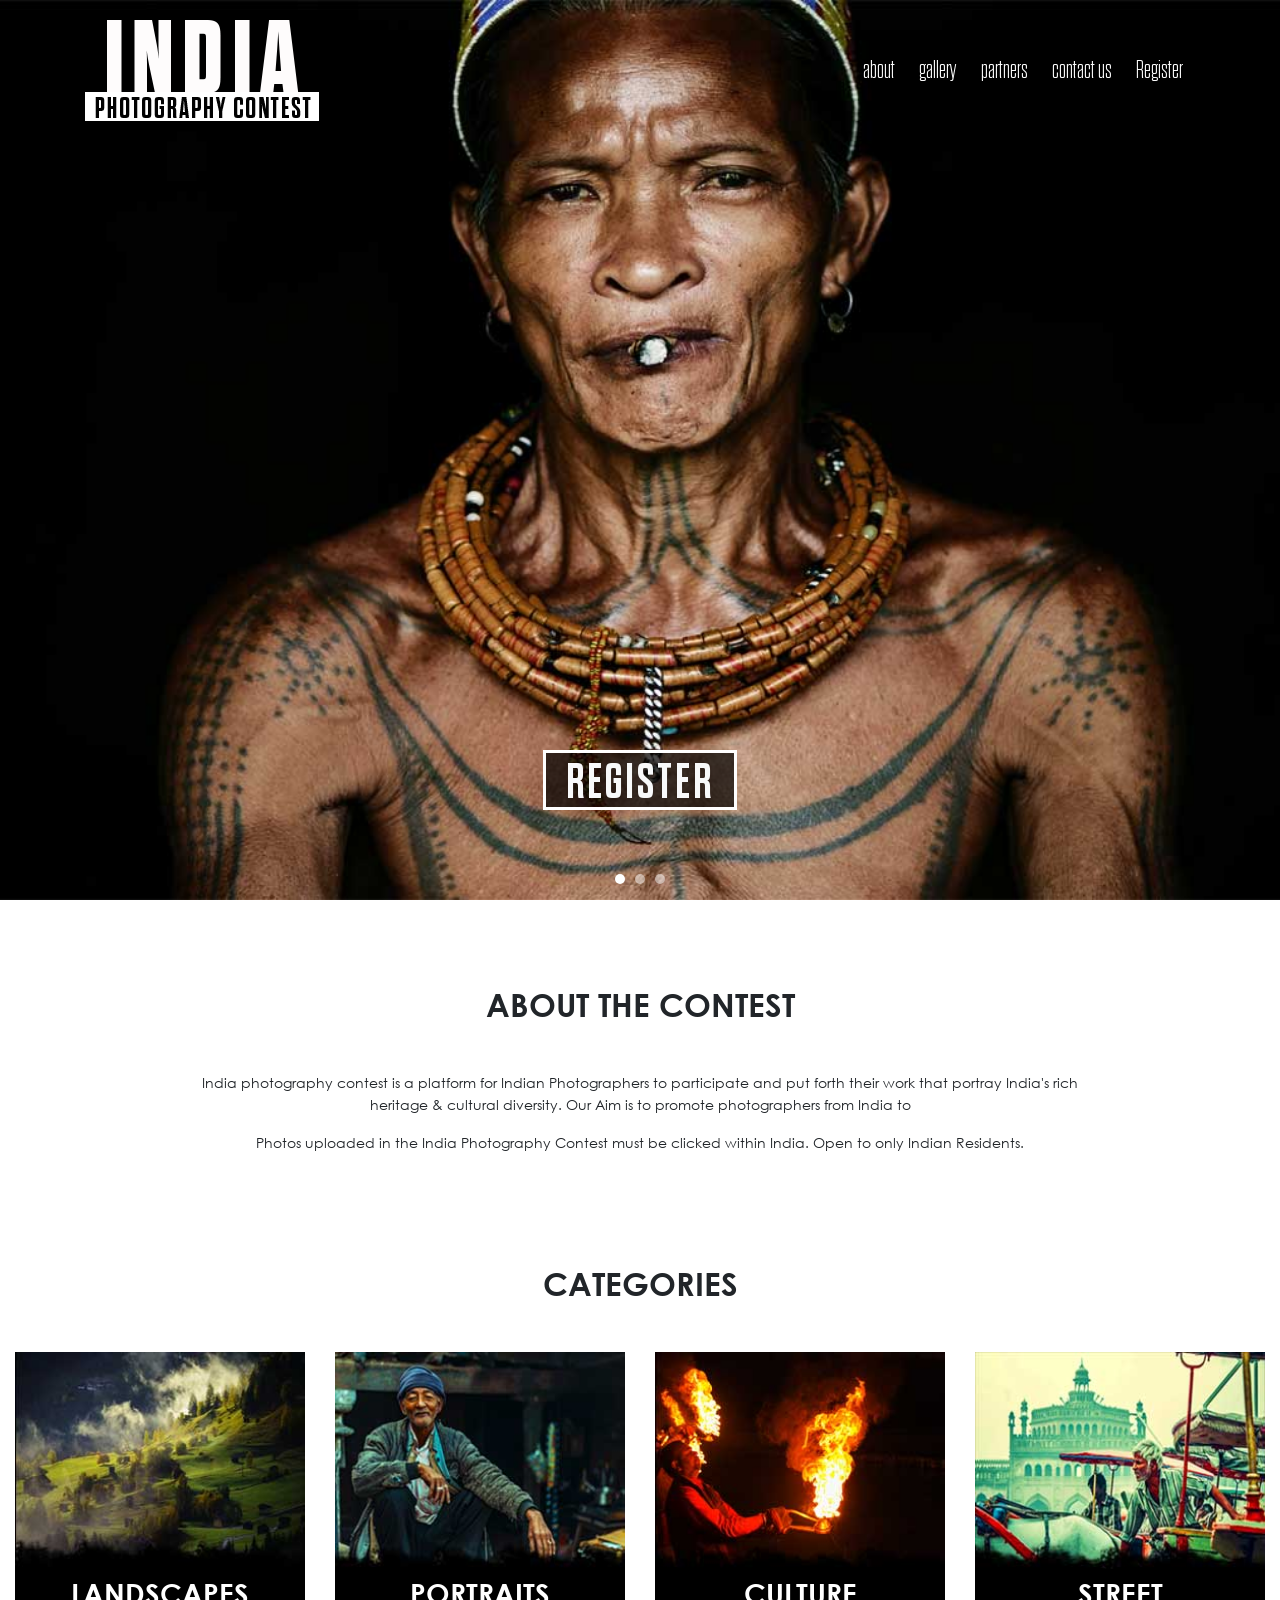
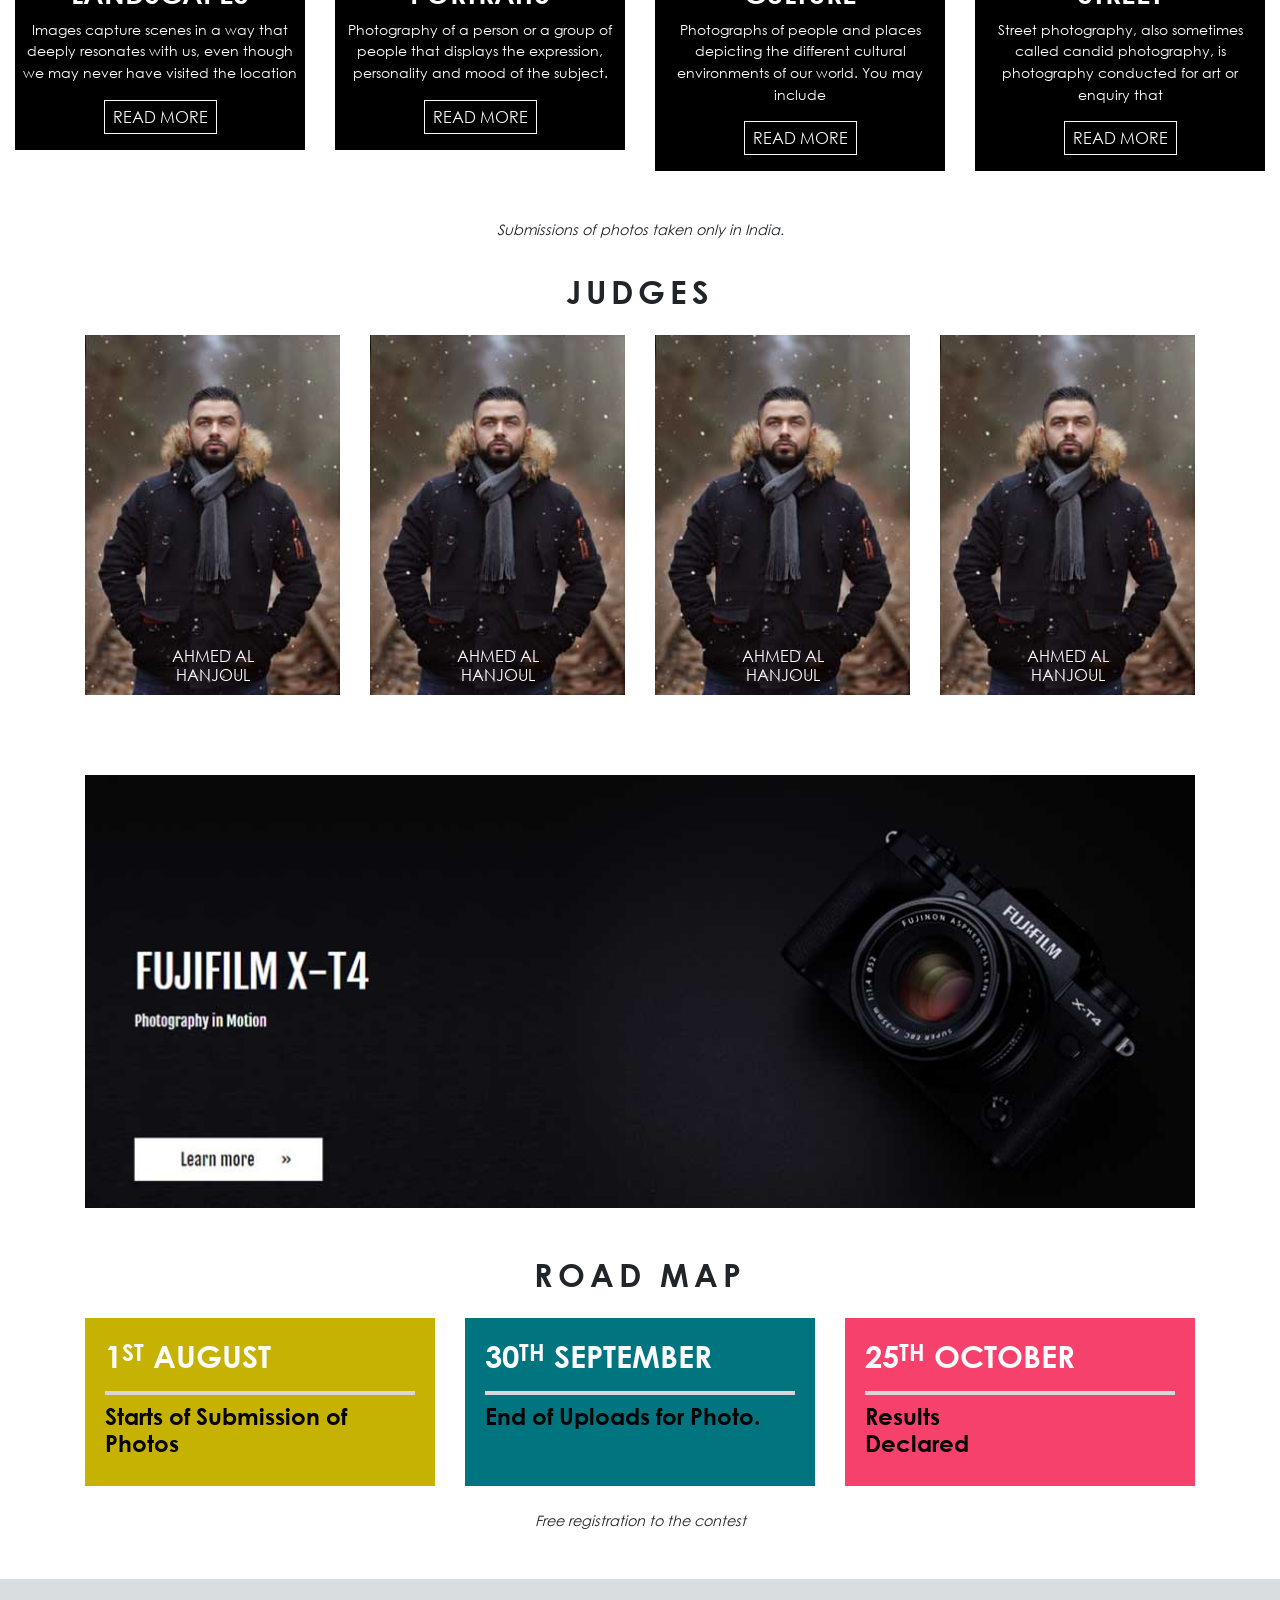
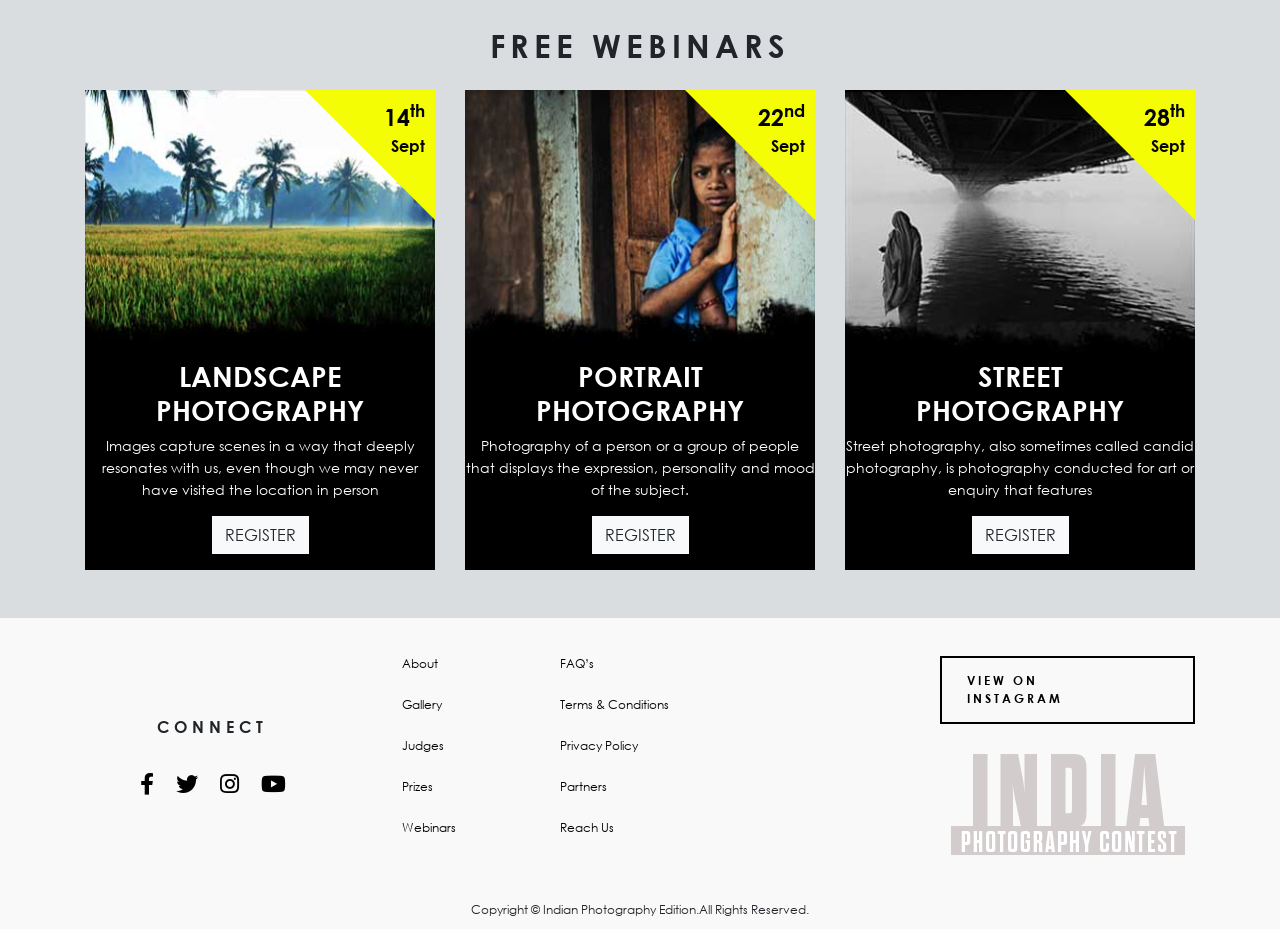
==== index.html @ a3dc43c0 "Initial commit" ====
<!doctype html>
<html lang="en">

<head>
  <meta charset="utf-8">
  <meta name="viewport" content="width=device-width, initial-scale=1, shrink-to-fit=no">
  <link rel="icon" href="./images/favicon.png" type="image/png">
  <link rel="stylesheet" href="https://cdnjs.cloudflare.com/ajax/libs/font-awesome/5.13.0/css/all.min.css">
  <link rel="stylesheet" href="./css/bootstrap.min.css">
  <link rel="stylesheet" href="./css/owl.carousel.min.css">
  <link rel="stylesheet" href="./css/animate.min.css">
  <link rel="stylesheet" href="./css/style.min.css">
  <title>INDIAN PHOTOGRAPHY EDITION</title>
</head>

<body data-spy="scroll" data-target="#nav">
  <div id="loader"
    style="background-color: #fff;background-image: url(./images/ajax-loader.gif);background-repeat: no-repeat;background-position: center;position: fixed;top: 0;right: 0;bottom: 0;left: 0;z-index: 999;display: block;">
  </div>
  <header class="mainHeader stickywrap" id="home">
    <nav class="navbar navbar-expand-lg navbar-dark bg-transparent">
      <div class="container">

        <a class="navbar-brand" href="/">
          <span class="logo">
            <img class="logo-light" src="./images/mainlogo.png" alt="" />
            <img class="logo-dark" src="./images/mainlogo_dark.png" alt="" />
          </span>
        </a>
        <button class="navbar-toggler" type="button" data-toggle="collapse" data-target="#navbarSupportedContent"
          aria-controls="navbarSupportedContent" aria-expanded="false" aria-label="Toggle navigation">
          <span class="navbar-toggler-icon"></span>
        </button>

        <div class="collapse navbar-collapse" id="navbarSupportedContent">
          <ul class="navbar-nav ml-auto">
            <li class="nav-item">
              <a class="nav-link" href="./about.html">about</a>
            </li>
            <li class="nav-item">
              <a class="nav-link" href="./gallery.html">gallery</a>
            </li>
            <li class="nav-item">
              <a class="nav-link" href="./partners.html">partners</a>
            </li>
            <li class="nav-item">
              <a class="nav-link" href="./contact.html">contact us</a>
            </li>
            <li class="nav-item">
              <a class="nav-link" href="./register.html">Register</a>
            </li>
          </ul>
        </div>
      </div>
    </nav>

    <div class="bannerWrap scroll" id="parallax">
      <div class="mainslider owl-carousel">
        <div class="banner parallax" style="background-image: url('./images/mainbanner.jpg');">
          <div class="banner-content">
            <div class="container">
              <!-- <div><h3>full stack web developer</h3></div> -->
              <a class="btn btn-lg btn-outline-light" href="#">Register</a>
            </div>
          </div>
        </div>
        <div class="banner parallax" style="background-image: url('./images/mainbanner.jpg');">
          <div class="banner-content">
            <div class="container">
              <!-- <div><h3>full stack web developer</h3></div> -->
              <a class="btn btn-lg btn-outline-light" href="#">Register</a>
            </div>
          </div>
        </div>
        <div class="banner parallax" style="background-image: url('./images/mainbanner.jpg');">
          <div class="banner-content">
            <div class="container">
              <!-- <div><h3>full stack web developer</h3></div> -->
              <a class="btn btn-lg btn-outline-light" href="#">Register</a>
            </div>
          </div>
        </div>
      </div>
    </div>
  </header>
  <section class="scroll content">
    <div class="main-Section main-Section-1 pt-3 pt-lg-5 pb-3 pb-lg-5">
      <div class="container">
        <div class="text-center wow fadeInUp" data-wow-duration="1.5s" data-wow-delay="0.5s">
          <div class="row justify-content-center">
            <div class="col-lg-10">
              <h2 class="mb-3 mb-lg-5">ABOUT THE CONTEST</h2>
              <p>India photography contest is a platform for Indian Photographers to participate and put forth their
                work that portray India's rich heritage & cultural diversity. Our Aim is to promote photographers from
                India to </p>
                <p>Photos uploaded in the India Photography Contest must be clicked within India. Open to only Indian
                  Residents.</p>
                </div>
              </div>
            </div>
          </div>
    </div>
    
    <div class="main-Section main-Section-2 pt-2 pt-lg-5">
      <div class="container-fluid">
        <h2 class="mb-3 mb-lg-5 text-center">CATEGORIES</h2>
        <div class="row">
          <!-- Loop Iteam -->
          <div class="col-sm-6 col-xl-3 mb-3 mb-sm-4">
            <div class="bg-black text-center wow fadeInUp pb-3" data-wow-duration="1.5s" data-wow-delay="0.5s">
              <div class="embed-responsive embed-responsive-4by3 mb-2">
                <img class="embed-responsive-item" src="./images/thumb_1.jpg" alt="" />
              </div>
              <h3 class="font-weight-bold">LANDSCAPES</h3>
              <p>Images capture scenes in a way that deeply resonates with us, even though we may never have visited the
                location</p>
              <div><a href="#" class="btn btn-sm btn-outline-light">READ MORE</a></div>
            </div>
          </div>
          <!-- end of Loop Iteam -->
          <!-- Loop Iteam -->
          <div class="col-sm-6 col-xl-3 mb-3 mb-sm-4">
            <div class="bg-black text-center wow fadeInUp pb-3" data-wow-duration="1.5s" data-wow-delay="0.5s">
              <div class="embed-responsive embed-responsive-4by3 mb-2">
                <img class="embed-responsive-item" src="./images/thumb_2.jpg" alt="" />
              </div>
              <h3 class="font-weight-bold">PORTRAITS</h3>
              <p>Photography of a person or a group of people that displays the expression, personality and mood of the
                subject. </p>
              <div><a href="#" class="btn btn-sm btn-outline-light">READ MORE</a></div>
            </div>
          </div>
          <!-- end of Loop Iteam -->
          <!-- Loop Iteam -->
          <div class="col-sm-6 col-xl-3 mb-3 mb-sm-4">
            <div class="bg-black text-center wow fadeInUp pb-3" data-wow-duration="1.5s" data-wow-delay="0.5s">
              <div class="embed-responsive embed-responsive-4by3 mb-2">
                <img class="embed-responsive-item" src="./images/thumb_3.jpg" alt="" />
              </div>
              <h3 class="font-weight-bold">CULTURE</h3>
              <p>Photographs of people and places depicting the different cultural environments of our world. You may
                include</p>
              <div><a href="#" class="btn btn-sm btn-outline-light">READ MORE</a></div>
            </div>
          </div>
          <!-- end of Loop Iteam -->
          <!-- Loop Iteam -->
          <div class="col-sm-6 col-xl-3 mb-3 mb-sm-4">
            <div class="bg-black text-center wow fadeInUp pb-3" data-wow-duration="1.5s" data-wow-delay="0.5s">
              <div class="embed-responsive embed-responsive-4by3 mb-2">
                <img class="embed-responsive-item" src="./images/thumb_4.jpg" alt="" />
              </div>
              <h3 class="font-weight-bold">STREET</h3>
              <p> Street photography, also sometimes called candid photography, is photography conducted for art or
                enquiry that</p>
              <div><a href="#" class="btn btn-sm btn-outline-light">READ MORE</a></div>
            </div>
          </div>
          <!-- end of Loop Iteam -->

        </div>
        <p class="mt-3 mt-lg-4 text-center"><i>Submissions of photos taken only in India.</i></p>
      </div>
    </div>
    <div class="main-Section main-Section-3 pt-2 pt-lg-3">
      <div class="container text-center">
        <h2 class="letter-spacing-5 wow fadeIn pb-3" data-wow-duration="1.5s" data-wow-delay="0.5s">JUDGES</h2>
        <div class="row">
          <div class="col-sm-6 col-lg-3">
            <div class="featuredThumb wow fadeInUp" data-wow-duration="1.5s" data-wow-delay="0s">
              <div class="mb-3">
                <img class="img-fluid w-100" src="./images/thumb_5.jpg" alt="" />
                <h6> AHMED AL<br>HANJOUL</h6>
              </div>
            </div>
          </div>
          <div class="col-sm-6 col-lg-3">
            <div class="featuredThumb wow fadeInUp" data-wow-duration="1.5s" data-wow-delay="0s">
              <div class="mb-3">
                <img class="img-fluid w-100" src="./images/thumb_5.jpg" alt="" />
                <h6> AHMED AL<br>HANJOUL</h6>
              </div>
            </div>
          </div>
          <div class="col-sm-6 col-lg-3">
            <div class="featuredThumb wow fadeInUp" data-wow-duration="1.5s" data-wow-delay="0s">
              <div class="mb-3">
                <img class="img-fluid w-100" src="./images/thumb_5.jpg" alt="" />
                <h6> AHMED AL<br>HANJOUL</h6>
              </div>
            </div>
          </div>
          <div class="col-sm-6 col-lg-3">
            <div class="featuredThumb wow fadeInUp" data-wow-duration="1.5s" data-wow-delay="0s">
              <div class="mb-0">
                <img class="img-fluid w-100" src="./images/thumb_5.jpg" alt="" />
                <h6> AHMED AL<br>HANJOUL</h6>
              </div>
            </div>
          </div>


        </div>
      </div>
    </div>
    <div class="main-Section main-Section-4 pt-2 mt-md-3 pt-lg-5">
      <div class="container">
        <img class="img-fluid" src="./images/banner_1.jpg" alt="" />
      </div>
    </div>
    <div class="main-Section main-Section-5 pt-3 pt-lg-5">
      <div class="container">
        <h2 class="letter-spacing-5 text-center wow fadeIn pb-3" data-wow-duration="1.5s" data-wow-delay="0.5s">ROAD MAP</h2>
        <div class="row">
          <div class="col-lg-4 mb-3 mb-lg-0 featuredThumb wow fadeInUp" data-wow-duration="1.5s" data-wow-delay="0s">
            <div class="thumbBox thumbBox-1">
              <h5>1<sup>ST</sup> August</h5>
              <h6>Starts of Submission of Photos</h6>
            </div>
          </div>
          <div class="col-lg-4 mb-3 mb-lg-0 featuredThumb wow fadeInUp" data-wow-duration="1.5s" data-wow-delay="0s">
            <div class="thumbBox thumbBox-2">
              <h5>30<sup>TH</sup> SEPTEMBER</h5>
              <h6>End of Uploads for Photo.</h6>
            </div>
          </div>
          <div class="col-lg-4 mb-3 mb-lg-0 featuredThumb wow fadeInUp" data-wow-duration="1.5s" data-wow-delay="0s">
            <div class="thumbBox thumbBox-3">
              <h5>25<sup>TH</sup> OCTOBER</h5>
              <h6>Results<br>Declared</h6>
            </div>
          </div>
        </div>
        <p class="mt-3 mt-lg-4 text-center"><i>Free registration to the contest</i></p>

      </div>
    </div>
    <div class="main-Section main-Section-6 pt-3 pt-lg-5 mt-3 mt-lg-5 pb-3 pb-lg-5">
      <div class="container">
        <h2 class="letter-spacing-5 text-center wow fadeIn pb-3" data-wow-duration="1.5s" data-wow-delay="0.5s">FREE WEBINARS</h2>
        <div class="row">
          <!-- Loop Iteam -->
          <div class="col-lg-4 mb-3 mb-lg-0">
            <div class="featuredThumb bg-black text-center wow fadeInUp pb-3" data-wow-duration="1.5s" data-wow-delay="0.5s">
              <div class="webinar_date"><span>14<sup>th</sup></span><small>Sept</small></div>
              <div class="embed-responsive embed-responsive-4by3 mb-2">
                <img class="embed-responsive-item" src="./images/thumb_6.jpg" alt="" />
              </div>
              <h3 class="font-weight-bold">LANDSCAPE <br>PHOTOGRAPHY</h3>
              <p>Images capture scenes in a way that deeply resonates with us, even though we may never have visited the location in person </p>
              <div><a href="./register.html" class="btn btn-light">REGISTER</a></div>
            </div>
          </div>
          <!-- end of Loop Iteam -->
          <!-- Loop Iteam -->
          <div class="col-lg-4 mb-3 mb-lg-0">
            <div class="featuredThumb bg-black text-center wow fadeInUp pb-3" data-wow-duration="1.5s" data-wow-delay="0.5s">
              <div class="webinar_date"><span>22<sup>nd</sup></span><small>Sept</small></div>
              <div class="embed-responsive embed-responsive-4by3 mb-2">
                <img class="embed-responsive-item" src="./images/thumb_7.jpg" alt="" />
              </div>
              <h3 class="font-weight-bold">PORTRAIT <br>PHOTOGRAPHY</h3>
              <p>Photography of a person or a group of people that displays the expression, personality and mood of the subject. </p>
              <div><a href="./register.html" class="btn btn-light">REGISTER</a></div>
            </div>
          </div>
          <!-- end of Loop Iteam -->
          <!-- Loop Iteam -->
          <div class="col-lg-4 mb-3 mb-lg-0">
            <div class="featuredThumb bg-black text-center wow fadeInUp pb-3" data-wow-duration="1.5s" data-wow-delay="0.5s">
              <div class="webinar_date"><span>28<sup>th</sup></span><small>Sept</small></div>
              <div class="embed-responsive embed-responsive-4by3 mb-2">
                <img class="embed-responsive-item" src="./images/thumb_8.jpg" alt="" />
              </div>
              <h3 class="font-weight-bold">STREET <br>PHOTOGRAPHY</h3>
              <p> Street photography, also sometimes called candid photography, is photography conducted for art or enquiry that features</p>
              <div><a href="./register.html" class="btn btn-light">REGISTER</a></div>
            </div>
          </div>
          <!-- end of Loop Iteam -->
          
          
        </div>

      </div>
    </div>
  </section>


  <footer class="main-footer footer ">



    <div class="main-footer">
      <div class="container">
        <div class="row align-items-center">


          <div class="col-lg-3 footer_text">
            <h6>CONNECT</h6>
            <ul class="footersocialLink ">
              <li><a class="socialLink_facebook" href="#"><i class="fab fa-facebook-f"></i></a></li>
              <li><a class="socialLink_instagram" href="#"><i class="fab fa-twitter"></i></a></li>
              <li><a class="socialLink_youtube" href="#"><i class="fab fa-instagram"></i></a></li>
              <li><a class="socialLink_twitter" href="#"><i class="fab fa-youtube"></i></a></li>
            </ul>
           
          </div>

          <div class="col-lg-4 footerLinks">
            <div class="row justify-content-center mt-4 mt-lg-0 mb-3 mb-lg-0">
              <div class="col-auto col-lg-5">
                <ul>
                  <li><a href="./about.html">About</a></li>
                  <li><a href="#">Gallery</a></li>
                  <li><a href="#">Judges</a></li>
                  <li><a href="./about.html#Prizes">Prizes</a></li>
                  <li><a href="#">Webinars</a></li>
                </ul>
              </div>
              <div class="col-auto col-lg-5">
                <ul>
                  <li><a href="./about.html#faq">FAQ’s</a></li>
                  <li><a href="#">Terms & Conditions</a></li>
                  <li><a href="#">Privacy Policy</a></li>
                  <li><a href="#">Partners</a></li>
                  <li><a href="#">Reach Us</a></li>
                </ul>
              </div>

            </div>

          </div>
          <div class="col-lg-3 ml-auto footer_logo_col">
            <div class="instagram-block">
              <a href="#" class="viewInstagram">VIEW ON<br>INSTAGRAM</a>
            </div>
        
            <a class="footer_logo" href="#"><img src="./images/footer_logo.png" alt=""></a>
          </div>

        </div>

        <div class="copyrightWrap"><span>Copyright © Indian Photography Edition.</span><span>All Rights Reserved.</span></div>
      </div>
    </div>
    </div>


  </footer>


  <script src="./js/jquery.min.js"></script>
  <script src="./js/popper.min.js"></script>
  <script src="./js/bootstrap.min.js"></script>
  <script src="./js/wow.min.js"></script>
  <script src="./js/owl.carousel.min.js"></script>
  <script src="./js/script.js"></script>
</body>

</html>
---- css/style.min.css ----
@font-face{font-family:"Century Gothic";src:url("../fonts/CenturyGothic-Bold.eot");src:url("../fonts/CenturyGothic-Bold.eot?#iefix") format("embedded-opentype"),url("../fonts/CenturyGothic-Bold.woff2") format("woff2"),url("../fonts/CenturyGothic-Bold.woff") format("woff"),url("../fonts/CenturyGothic-Bold.ttf") format("truetype"),url("../fonts/CenturyGothic-Bold.svg#CenturyGothic-Bold") format("svg");font-weight:bold;font-style:normal}@font-face{font-family:"Century Gothic";src:url("../fonts/CenturyGothic-Bold.eot");src:url("../fonts/CenturyGothic-Bold.eot?#iefix") format("embedded-opentype"),url("../fonts/CenturyGothic-Bold.woff2") format("woff2"),url("../fonts/CenturyGothic-Bold.woff") format("woff"),url("../fonts/CenturyGothic-Bold.ttf") format("truetype"),url("../fonts/CenturyGothic-Bold.svg#CenturyGothic-Bold") format("svg");font-weight:500;font-style:normal}@font-face{font-family:"Century Gothic";src:url("../fonts/CenturyGothic.eot");src:url("../fonts/CenturyGothic.eot?#iefix") format("embedded-opentype"),url("../fonts/CenturyGothic.woff2") format("woff2"),url("../fonts/CenturyGothic.woff") format("woff"),url("../fonts/CenturyGothic.ttf") format("truetype"),url("../fonts/CenturyGothic.svg#CenturyGothic") format("svg");font-weight:normal;font-style:normal}@font-face{font-family:'Dharma Gothic E';src:url("../fonts/DharmaGothicE-ExLight.eot");src:local("Dharma Gothic E ExLight"),local("DharmaGothicE-ExLight"),url("../fonts/DharmaGothicE-ExLight.eot?#iefix") format("embedded-opentype"),url("../fonts/DharmaGothicE-ExLight.woff2") format("woff2"),url("../fonts/DharmaGothicE-ExLight.woff") format("woff"),url("../fonts/DharmaGothicE-ExLight.ttf") format("truetype");font-weight:200;font-style:normal;font-display:swap}@font-face{font-family:'Dharma Gothic E';src:url("../fonts/DharmaGothicE-RegularItalic.eot");src:local("Dharma Gothic E Regular Italic"),local("DharmaGothicE-RegularItalic"),url("../fonts/DharmaGothicE-RegularItalic.eot?#iefix") format("embedded-opentype"),url("../fonts/DharmaGothicE-RegularItalic.woff2") format("woff2"),url("../fonts/DharmaGothicE-RegularItalic.woff") format("woff"),url("../fonts/DharmaGothicE-RegularItalic.ttf") format("truetype");font-weight:normal;font-style:italic;font-display:swap}@font-face{font-family:'Dharma Gothic E';src:url("../fonts/DharmaGothicE-ExBoldItalic.eot");src:local("Dharma Gothic E ExBold Italic"),local("DharmaGothicE-ExBoldItalic"),url("../fonts/DharmaGothicE-ExBoldItalic.eot?#iefix") format("embedded-opentype"),url("../fonts/DharmaGothicE-ExBoldItalic.woff2") format("woff2"),url("../fonts/DharmaGothicE-ExBoldItalic.woff") format("woff"),url("../fonts/DharmaGothicE-ExBoldItalic.ttf") format("truetype");font-weight:800;font-style:italic;font-display:swap}@font-face{font-family:'Dharma Gothic E';src:url("../fonts/DharmaGothicE-HeavyItalic.eot");src:local("Dharma Gothic E Heavy Italic"),local("DharmaGothicE-HeavyItalic"),url("../fonts/DharmaGothicE-HeavyItalic.eot?#iefix") format("embedded-opentype"),url("../fonts/DharmaGothicE-HeavyItalic.woff2") format("woff2"),url("../fonts/DharmaGothicE-HeavyItalic.woff") format("woff"),url("../fonts/DharmaGothicE-HeavyItalic.ttf") format("truetype");font-weight:900;font-style:italic;font-display:swap}@font-face{font-family:'Dharma Gothic E';src:url("../fonts/DharmaGothicE-ExLightItalic.eot");src:local("Dharma Gothic E ExLight Italic"),local("DharmaGothicE-ExLightItalic"),url("../fonts/DharmaGothicE-ExLightItalic.eot?#iefix") format("embedded-opentype"),url("../fonts/DharmaGothicE-ExLightItalic.woff2") format("woff2"),url("../fonts/DharmaGothicE-ExLightItalic.woff") format("woff"),url("../fonts/DharmaGothicE-ExLightItalic.ttf") format("truetype");font-weight:200;font-style:italic;font-display:swap}@font-face{font-family:'Dharma Gothic E';src:url("../fonts/DharmaGothicE-ExBold.eot");src:local("Dharma Gothic E ExBold"),local("DharmaGothicE-ExBold"),url("../fonts/DharmaGothicE-ExBold.eot?#iefix") format("embedded-opentype"),url("../fonts/DharmaGothicE-ExBold.woff2") format("woff2"),url("../fonts/DharmaGothicE-ExBold.woff") format("woff"),url("../fonts/DharmaGothicE-ExBold.ttf") format("truetype");font-weight:800;font-style:normal;font-display:swap}@font-face{font-family:'Dharma Gothic E';src:url("../fonts/DharmaGothicE-Bold.eot");src:local("Dharma Gothic E Bold"),local("DharmaGothicE-Bold"),url("../fonts/DharmaGothicE-Bold.eot?#iefix") format("embedded-opentype"),url("../fonts/DharmaGothicE-Bold.woff2") format("woff2"),url("../fonts/DharmaGothicE-Bold.woff") format("woff"),url("../fonts/DharmaGothicE-Bold.ttf") format("truetype");font-weight:bold;font-style:normal;font-display:swap}@font-face{font-family:'Dharma Gothic E';src:url("../fonts/DharmaGothicE-Light.eot");src:local("Dharma Gothic E Light"),local("DharmaGothicE-Light"),url("../fonts/DharmaGothicE-Light.eot?#iefix") format("embedded-opentype"),url("../fonts/DharmaGothicE-Light.woff2") format("woff2"),url("../fonts/DharmaGothicE-Light.woff") format("woff"),url("../fonts/DharmaGothicE-Light.ttf") format("truetype");font-weight:300;font-style:normal;font-display:swap}@font-face{font-family:'Dharma Gothic E';src:url("../fonts/DharmaGothicE-Heavy.eot");src:local("Dharma Gothic E Heavy"),local("DharmaGothicE-Heavy"),url("../fonts/DharmaGothicE-Heavy.eot?#iefix") format("embedded-opentype"),url("../fonts/DharmaGothicE-Heavy.woff2") format("woff2"),url("../fonts/DharmaGothicE-Heavy.woff") format("woff"),url("../fonts/DharmaGothicE-Heavy.ttf") format("truetype");font-weight:900;font-style:normal;font-display:swap}@font-face{font-family:'Dharma Gothic E';src:url("../fonts/DharmaGothicE-LightItalic.eot");src:local("Dharma Gothic E Light Italic"),local("DharmaGothicE-LightItalic"),url("../fonts/DharmaGothicE-LightItalic.eot?#iefix") format("embedded-opentype"),url("../fonts/DharmaGothicE-LightItalic.woff2") format("woff2"),url("../fonts/DharmaGothicE-LightItalic.woff") format("woff"),url("../fonts/DharmaGothicE-LightItalic.ttf") format("truetype");font-weight:300;font-style:italic;font-display:swap}@font-face{font-family:'Dharma Gothic E';src:url("../fonts/DharmaGothicE-Regular.eot");src:local("Dharma Gothic E Regular"),local("DharmaGothicE-Regular"),url("../fonts/DharmaGothicE-Regular.eot?#iefix") format("embedded-opentype"),url("../fonts/DharmaGothicE-Regular.woff2") format("woff2"),url("../fonts/DharmaGothicE-Regular.woff") format("woff"),url("../fonts/DharmaGothicE-Regular.ttf") format("truetype");font-weight:normal;font-style:normal;font-display:swap}html{margin:0;padding:0}body{font-family:'Century Gothic';margin:0;padding:0}body h1,body h2,body h3,body h4,body h5,body h6{font-family:'Century Gothic'}body p{font-family:'Century Gothic';font-size:0.9rem}body .bg-black{background:#000;color:#fff}body .letter-spacing-5{letter-spacing:5px}body .btn{font-size:16px;font-family:'Century Gothic';border-radius:0;font-weight:400}body .btn.btn-lg{font-size:20px;font-weight:bold}body .btn.btn-dark{background-color:#2f2f31;border-color:#2f2f31;color:#fff}body .btn.btn-primary{background-color:#756aee;border-color:#756aee;color:#fff}body .cursor{margin-left:5px;opacity:1;animation:blink 0.7s infinite}@keyframes blink{0%{opacity:0}100%{opacity:1}}body header.mainHeader nav.navbar{transition:all 0.5s linear;position:fixed;top:0;left:0;right:0;padding:0;z-index:3}body header.mainHeader nav.navbar a.navbar-brand{padding:0px 0;margin:20px 0}@media (max-width: 767px){body header.mainHeader nav.navbar a.navbar-brand{margin:10px 0}}body header.mainHeader nav.navbar button.navbar-toggler{border:0 none;outline:none;position:absolute;right:0}body header.mainHeader nav.navbar span.logo{display:block;position:relative;overflow:hidden}@media (max-width: 767px){body header.mainHeader nav.navbar span.logo{margin-left:5px}body header.mainHeader nav.navbar span.logo img{max-width:135px}}body header.mainHeader nav.navbar span.logo .logo-light{opacity:1;transition:all 0.5s linear;height:101px}@media (max-width: 991px){body header.mainHeader nav.navbar span.logo .logo-light{height:50px}}body header.mainHeader nav.navbar span.logo .logo-dark{position:absolute;top:0;left:0;opacity:0;transition:all 0.5s linear;height:101px}@media (max-width: 991px){body header.mainHeader nav.navbar span.logo .logo-dark{height:50px}}body header.mainHeader nav.navbar .navbar-toggler-icon{background-image:url("data:image/svg+xml,%3csvg xmlns='http://www.w3.org/2000/svg' width='30' height='30' viewBox='0 0 30 30'%3e%3cpath stroke='rgba(255, 255, 255, 1)' stroke-linecap='round' stroke-miterlimit='10' stroke-width='2' d='M4 7h22M4 15h22M4 23h22'/%3e%3c/svg%3e")}@media (max-width: 991px){body header.mainHeader nav.navbar .navbar-collapse{background:rgba(255,255,255,0.8);padding-top:15px;padding-bottom:15px;position:absolute;top:100%;right:0;left:0}}body header.mainHeader nav.navbar .navbar-collapse ul.navbar-nav .nav-item>.nav-link{transition:color 0.5s linear;font-family:'Dharma Gothic E';color:#fff;font-size:25px;font-weight:200;line-height:25px;padding:8px 12px;transition:all 0.3s linear}body header.mainHeader nav.navbar .navbar-collapse ul.navbar-nav .nav-item>.nav-link:hover{color:rgba(255,255,255,0.5)}@media (max-width: 991px){body header.mainHeader nav.navbar .navbar-collapse ul.navbar-nav .nav-item>.nav-link{padding:8px 12px;color:#000}body header.mainHeader nav.navbar .navbar-collapse ul.navbar-nav .nav-item>.nav-link:hover{color:rgba(0,0,0,0.7)}}body header.mainHeader nav.navbar .navbar-collapse ul.navbar-nav .nav-item.active>a{color:#756aee}body header.mainHeader nav.navbar .navbar-collapse ul.navbar-nav .nav-item.active>a:hover{color:rgba(117,106,238,0.85)}@media (max-width: 991px){body header.mainHeader nav.navbar .navbar-collapse ul.navbar-nav .nav-item.active>a{color:#000;background-color:rgba(0,0,0,0.02)}body header.mainHeader nav.navbar .navbar-collapse ul.navbar-nav .nav-item.active>a:hover{color:rgba(0,0,0,0.7)}}@media (min-width: 992px){body header.mainHeader nav.navbar .navbar-collapse ul.navbar-nav .nav-item.dropdown .dropdown-toggle:after{display:none}body header.mainHeader nav.navbar .navbar-collapse ul.navbar-nav .nav-item.dropdown>.dropdown-menu{display:block;opacity:0;visibility:hidden;transition:all 0.3s linear}body header.mainHeader nav.navbar .navbar-collapse ul.navbar-nav .nav-item.dropdown:hover>.dropdown-menu{opacity:1;visibility:visible}}@media (max-width: 991px){body header.mainHeader nav.navbar .navbar-collapse ul.navbar-nav .nav-item.dropdown .dropdown-menu{border-radius:0;border-left:0;border-right:0}body header.mainHeader nav.navbar .navbar-collapse ul.navbar-nav .nav-item.dropdown .dropdown-menu a.dropdown-item{font-size:13px;padding:8px 12px}}body header.mainHeader nav.navbar.sticky{background:rgba(255,255,255,0.85) !important}body header.mainHeader nav.navbar.sticky span.logo .logo-light{opacity:0;height:60px}@media (max-width: 991px){body header.mainHeader nav.navbar.sticky span.logo .logo-light{height:50px}}body header.mainHeader nav.navbar.sticky span.logo .logo-dark{height:60px;opacity:1}@media (max-width: 991px){body header.mainHeader nav.navbar.sticky span.logo .logo-dark{height:50px}}body header.mainHeader nav.navbar.sticky .navbar-toggler-icon{background-image:url("data:image/svg+xml,%3csvg xmlns='http://www.w3.org/2000/svg' width='30' height='30' viewBox='0 0 30 30'%3e%3cpath stroke='rgba(0, 0, 0, 1)' stroke-linecap='round' stroke-miterlimit='10' stroke-width='2' d='M4 7h22M4 15h22M4 23h22'/%3e%3c/svg%3e")}@media (min-width: 991px){body header.mainHeader nav.navbar.sticky ul.navbar-nav .nav-item>.nav-link{padding:22px 12px;color:#000}body header.mainHeader nav.navbar.sticky ul.navbar-nav .nav-item>.nav-link:hover{color:rgba(0,0,0,0.8)}body header.mainHeader nav.navbar.sticky ul.navbar-nav .nav-item.active>a{color:#756aee}body header.mainHeader nav.navbar.sticky ul.navbar-nav .nav-item.active>a:hover{color:rgba(117,106,238,0.85)}}body header.mainHeader .headerSpace{background:#fff;min-height:141px;display:block}@media (max-width: 991px){body header.mainHeader .headerSpace{min-height:68px}}@media (max-width: 767px){body header.mainHeader .headerSpace{min-height:48px}}body header.mainHeader .headerSpace nav.navbar{background:#fff !important}body header.mainHeader .headerSpace nav.navbar span.logo .logo-light{transform:translateY(-100%);opacity:0}body header.mainHeader .headerSpace nav.navbar span.logo .logo-dark{transform:translateY(0);opacity:1}body header.mainHeader .headerSpace nav.navbar .navbar-toggler-icon{background-image:url("data:image/svg+xml,%3csvg xmlns='http://www.w3.org/2000/svg' width='30' height='30' viewBox='0 0 30 30'%3e%3cpath stroke='rgba(0, 0, 0, 1)' stroke-linecap='round' stroke-miterlimit='10' stroke-width='2' d='M4 7h22M4 15h22M4 23h22'/%3e%3c/svg%3e")}@media (min-width: 991px){body header.mainHeader .headerSpace nav.navbar ul.navbar-nav .nav-item>.nav-link{padding:34px 12px;color:rgba(0,0,0,0.6)}body header.mainHeader .headerSpace nav.navbar ul.navbar-nav .nav-item>.nav-link:hover{color:#000}body header.mainHeader .headerSpace nav.navbar ul.navbar-nav .nav-item.active>a{color:#000}body header.mainHeader .headerSpace nav.navbar ul.navbar-nav .nav-item.active>a:hover{color:rgba(0,0,0,0.8)}}body header.mainHeader #parallax.bannerWrap{position:relative}body header.mainHeader .mainslider.owl-carousel{position:relative}body header.mainHeader .mainslider.owl-carousel .owl-dots{position:absolute;bottom:10px;left:0;right:0;z-index:2;text-align:center}body header.mainHeader .mainslider.owl-carousel .owl-dots button.owl-dot{outline:none;width:10px;height:10px;border-radius:50%;margin:0 5px;background-color:rgba(255,255,255,0.5)}body header.mainHeader .mainslider.owl-carousel .owl-dots button.owl-dot.active{background-color:#fff}body header.mainHeader .mainslider.owl-carousel .owl-item .banner{height:auto;position:relative;z-index:-1;padding:100vh 0 0;background-repeat:no-repeat;background-position:center;background-size:cover}body header.mainHeader .mainslider.owl-carousel .owl-item .banner .banner-content{position:absolute;bottom:13%;left:0;right:0;top:auto;z-index:3;text-align:center;opacity:0;transition:all 0.4s linear 0.5s}body header.mainHeader .mainslider.owl-carousel .owl-item .banner .banner-content h3{text-align:center;background-color:rgba(255,255,255,0.5);color:#000;display:inline-block;padding:10px 15px;text-transform:uppercase}body header.mainHeader .mainslider.owl-carousel .owl-item .banner .banner-content .btn.btn-outline-light{border-width:3px;border-color:#fff;border-style:solid;background-color:rgba(0,0,0,0.7);width:194px;height:60px;font-family:'Dharma Gothic E';font-weight:bold;font-size:50px;text-transform:uppercase;line-height:normal;letter-spacing:3px;padding:0 10px;transition:all 0.3s linear}@media (max-width: 767px){body header.mainHeader .mainslider.owl-carousel .owl-item .banner .banner-content .btn.btn-outline-light{width:auto;border-width:2px;font-size:26px;height:36px;line-height:36px}}body header.mainHeader .mainslider.owl-carousel .owl-item .banner .banner-content .btn.btn-outline-light:hover,body header.mainHeader .mainslider.owl-carousel .owl-item .banner .banner-content .btn.btn-outline-light:focus{background-color:#fff;border-color:#fff;color:#000}@media (max-width: 767px){body header.mainHeader .mainslider.owl-carousel .owl-item .banner .banner-content{left:0;right:0;text-align:center}body header.mainHeader .mainslider.owl-carousel .owl-item .banner .banner-content h3{padding:5px 10px;font-size:18px}}body header.mainHeader .mainslider.owl-carousel .owl-item.active .banner .banner-content{bottom:10%;opacity:1}body footer.main-footer.footer{background-color:#f9f9f9;padding-top:38px}body footer.main-footer.footer .footer_text h6{text-align:center;letter-spacing:5px;font-weight:bold}body footer.main-footer.footer .footer_text ul.footersocialLink{margin:30px 0 0;padding:0;list-style:none;display:flex;justify-content:center}body footer.main-footer.footer .footer_text ul.footersocialLink li:nth-of-type(1n+2){margin-left:22px}body footer.main-footer.footer .footer_text ul.footersocialLink li a{text-decoration:none;font-size:22px;color:#000}body footer.main-footer.footer .footerLinks ul{margin:0;padding:0;list-style:none}@media (max-width: 767px){body footer.main-footer.footer .footerLinks ul{display:flex;flex-wrap:wrap;justify-content:center}}body footer.main-footer.footer .footerLinks ul li{margin:0 0 26px;padding:0;line-height:12px}@media (max-width: 767px){body footer.main-footer.footer .footerLinks ul li{flex:0 0 auto;margin:10px}}body footer.main-footer.footer .footerLinks ul li a{text-decoration:none;font-size:12px;font-weight:normal;line-height:14px;color:#000}body footer.main-footer.footer .footerLinks ul .copyrightWrap{text-align:center}body footer.main-footer.footer .footerLinks ul .copyrightWrap span:nth-of-type(1n+2){margin:0 5px}body footer.main-footer.footer .footer_logo_col{text-align:center}body footer.main-footer.footer .footer_logo_col .footer_logo{display:inline-block}body footer.main-footer.footer .footer_logo_col .footer_logo img{display:block}@media (max-width: 767px){body footer.main-footer.footer .footer_logo_col .footer_logo img{max-height:75px}}body footer.main-footer.footer .instagram-block{margin-bottom:30px}@media (max-width: 767px){body footer.main-footer.footer .instagram-block{text-align:center;margin-bottom:15px}}body footer.main-footer.footer .instagram-block a{display:block;border:2px solid #000;color:#000;text-decoration:none;letter-spacing:3px;font-weight:bold;font-size:12px;padding:14px 25px;text-align:left}@media (max-width: 767px){body footer.main-footer.footer .instagram-block a{display:inline-block;border-width:1px}}body footer.main-footer.footer .copyrightWrap{margin-top:30px;padding:10px 0 10px;text-align:center;font-size:12px}@media (max-width: 767px){body footer.main-footer.footer .copyrightWrap{margin-top:5px}body footer.main-footer.footer .copyrightWrap span{display:inline-block}}body section.scroll{background-color:#fff;padding:38px 0 0;position:relative;z-index:1}@media (max-width: 991px){body section.scroll{padding-top:30px}}@media (max-width: 767px){body section.scroll{padding-top:15px}}body section.scroll .main-Section.main-Section-3 .featuredThumb{position:relative}body section.scroll .main-Section.main-Section-3 .featuredThumb h6{position:absolute;bottom:0px;right:0px;left:0;top:auto;text-align:center;color:#fff;z-index:1;margin:0;padding:10px 10px;font-weight:normal;font-size:16px}body section.scroll .main-Section.main-Section-5 .featuredThumb{min-height:100%}body section.scroll .main-Section.main-Section-5 .featuredThumb .thumbBox{min-height:100%;padding:20px}body section.scroll .main-Section.main-Section-5 .featuredThumb .thumbBox.thumbBox-1{background-color:#c5b203}body section.scroll .main-Section.main-Section-5 .featuredThumb .thumbBox.thumbBox-2{background-color:#007580}body section.scroll .main-Section.main-Section-5 .featuredThumb .thumbBox.thumbBox-3{background-color:#f5416c}@media (max-width: 767px){body section.scroll .main-Section.main-Section-5 .featuredThumb .thumbBox{padding:10px}}body section.scroll .main-Section.main-Section-5 .featuredThumb .thumbBox h5{font-size:31px;color:#fdfcfc;font-weight:bold;text-transform:uppercase}body section.scroll .main-Section.main-Section-5 .featuredThumb .thumbBox h5 sup{top:-7px}body section.scroll .main-Section.main-Section-5 .featuredThumb .thumbBox h5:after{content:"";background-color:#d7d7d7;display:block;height:4px;margin:15px 0 0}body section.scroll .main-Section.main-Section-5 .featuredThumb .thumbBox h6{font-size:23px;color:#040404;font-weight:bold}body section.scroll .main-Section.main-Section-6{background-color:#dadddf}body section.scroll .main-Section.main-Section-6 .featuredThumb{position:relative}body section.scroll .main-Section.main-Section-6 .featuredThumb .webinar_date{position:absolute;top:0;right:0;z-index:2;font-weight:bold;color:#040404;font-size:23px;padding:10px;text-align:right}body section.scroll .main-Section.main-Section-6 .featuredThumb .webinar_date small{font-size:16px;font-weight:bold;display:block}body section.scroll .main-Section.main-Section-6 .featuredThumb .webinar_date:after{content:"";position:absolute;top:0;right:0;width:0;height:0;z-index:-1;border:65px;border-style:solid;border-color:#f4fd04 #f4fd04 transparent transparent}body section.scroll .badge_Heading{margin-bottom:15px}body section.scroll .badge_Heading span.badgeBox{color:#fff;font-weight:bold;display:inline-block;background-color:#000;padding:7px 20px;font-size:21px}@media (max-width: 767px){body section.scroll .badge_Heading span.badgeBox{font-size:16px;padding:5px 10px}}body section.scroll .about-Section.main-Section-1 span.badge.badge-dark{background-color:#000;vertical-align:1px;padding:4px 6px;border-radius:50%;margin-right:8px}body section.scroll .about-Section.main-Section-5 ul{list-style:none;margin:0;padding:0}@media (min-width: 576px){body section.scroll .about-Section.main-Section-5 ul{display:flex;justify-content:flex-start;flex-wrap:wrap}}body section.scroll .about-Section.main-Section-5 ul li{position:relative;margin:0 0 30px;padding:0}@media (min-width: 992px){body section.scroll .about-Section.main-Section-5 ul li{flex:0 0 33.33%;width:33.33%;padding:0 30px 0}body section.scroll .about-Section.main-Section-5 ul li:after{width:4px;position:absolute;top:0;right:-2px;bottom:0;background-color:#000;content:""}body section.scroll .about-Section.main-Section-5 ul li:nth-of-type(3n+3):after{display:none}}@media (min-width: 576px) and (max-width: 991px){body section.scroll .about-Section.main-Section-5 ul li{flex:0 0 50%;width:50%;padding:0 30px 0}body section.scroll .about-Section.main-Section-5 ul li:after{width:4px;position:absolute;top:0;right:-2px;bottom:0;background-color:#000;content:""}body section.scroll .about-Section.main-Section-5 ul li:nth-of-type(2n+2):after{display:none}}
/*# sourceMappingURL=style.min.css.map */
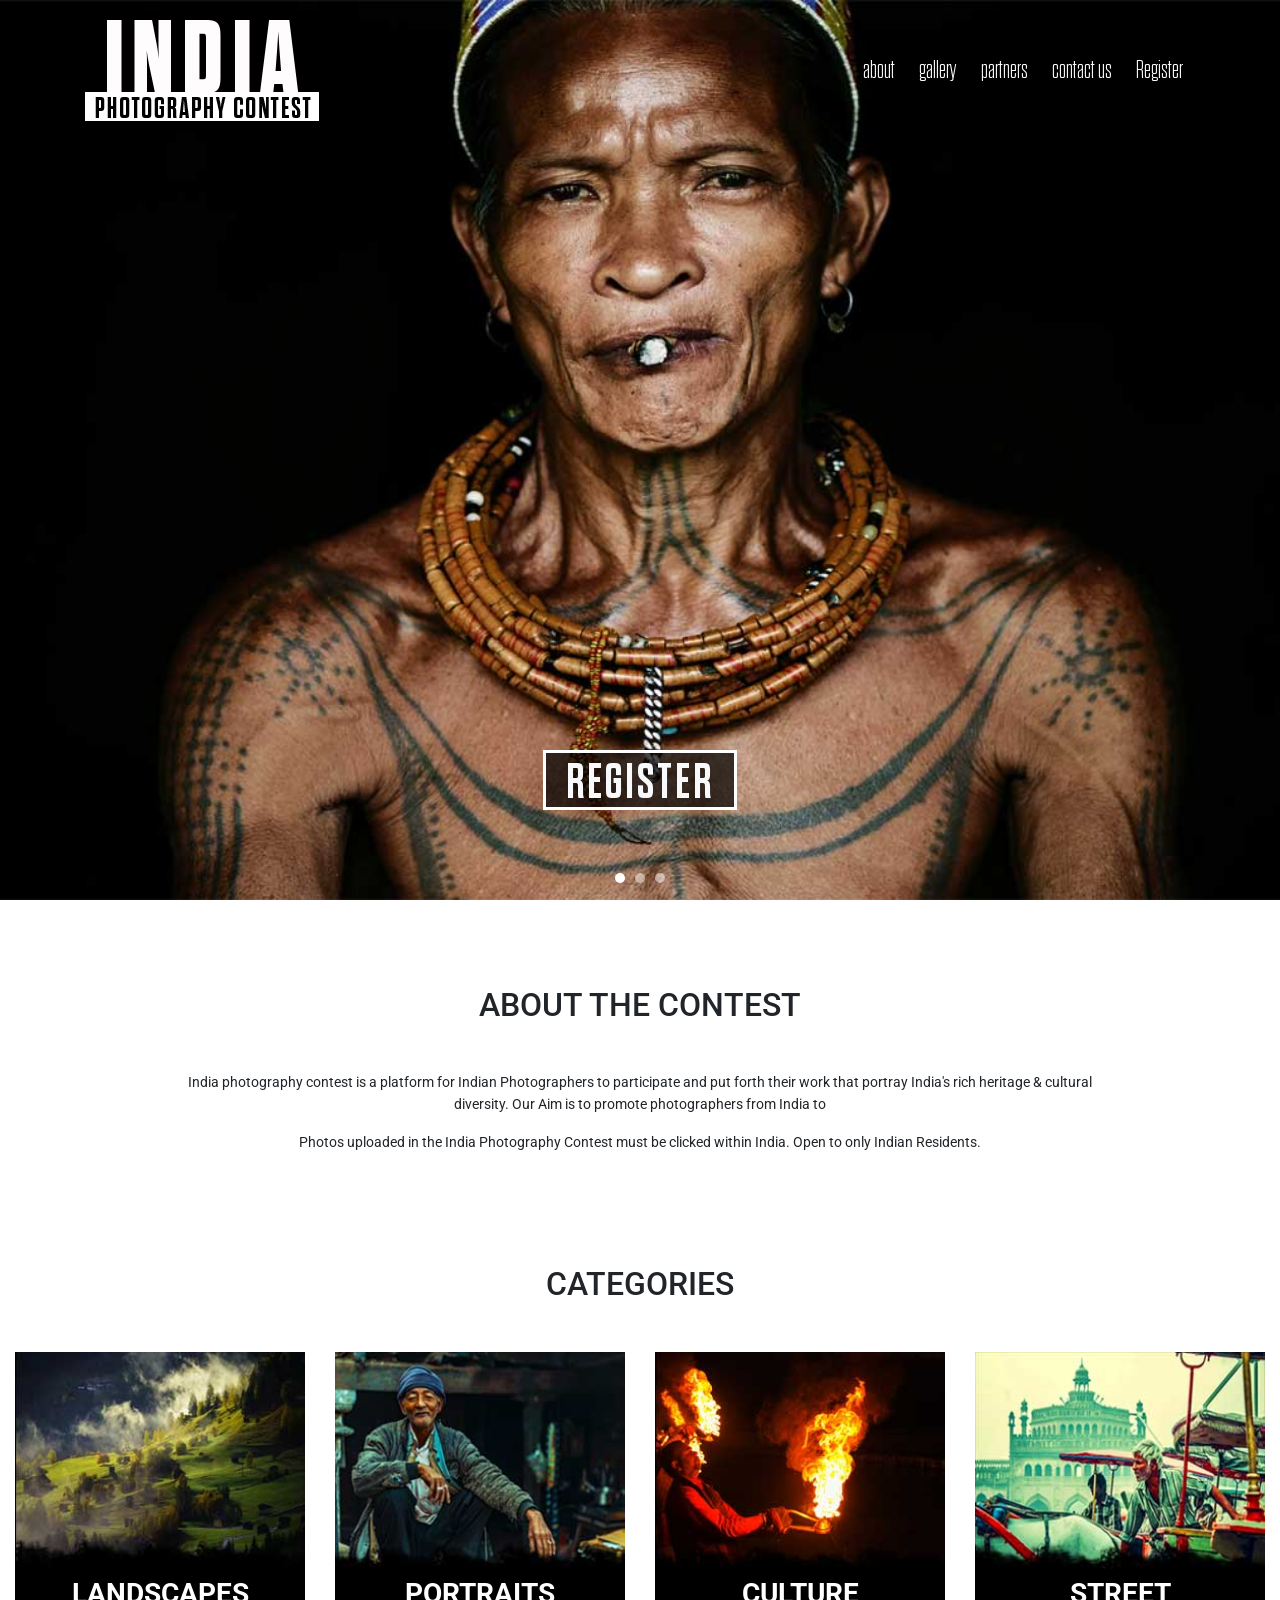
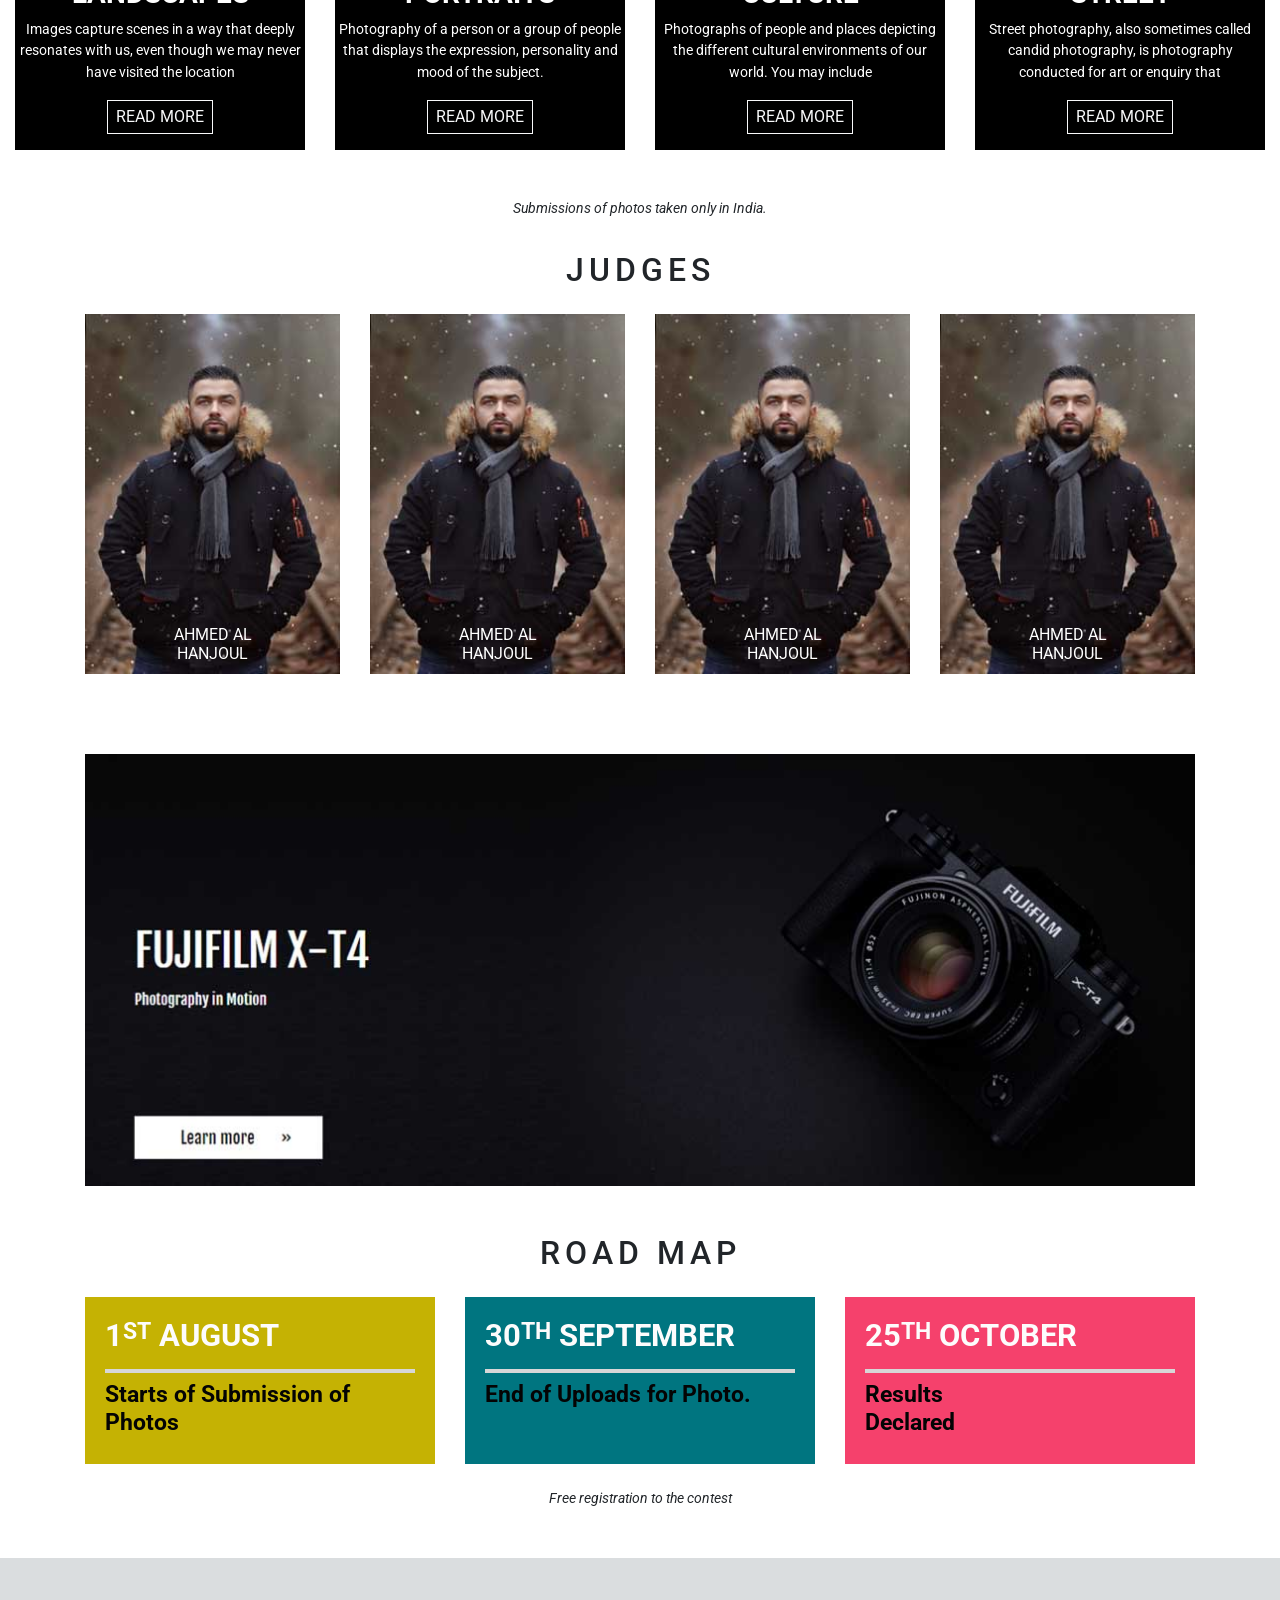
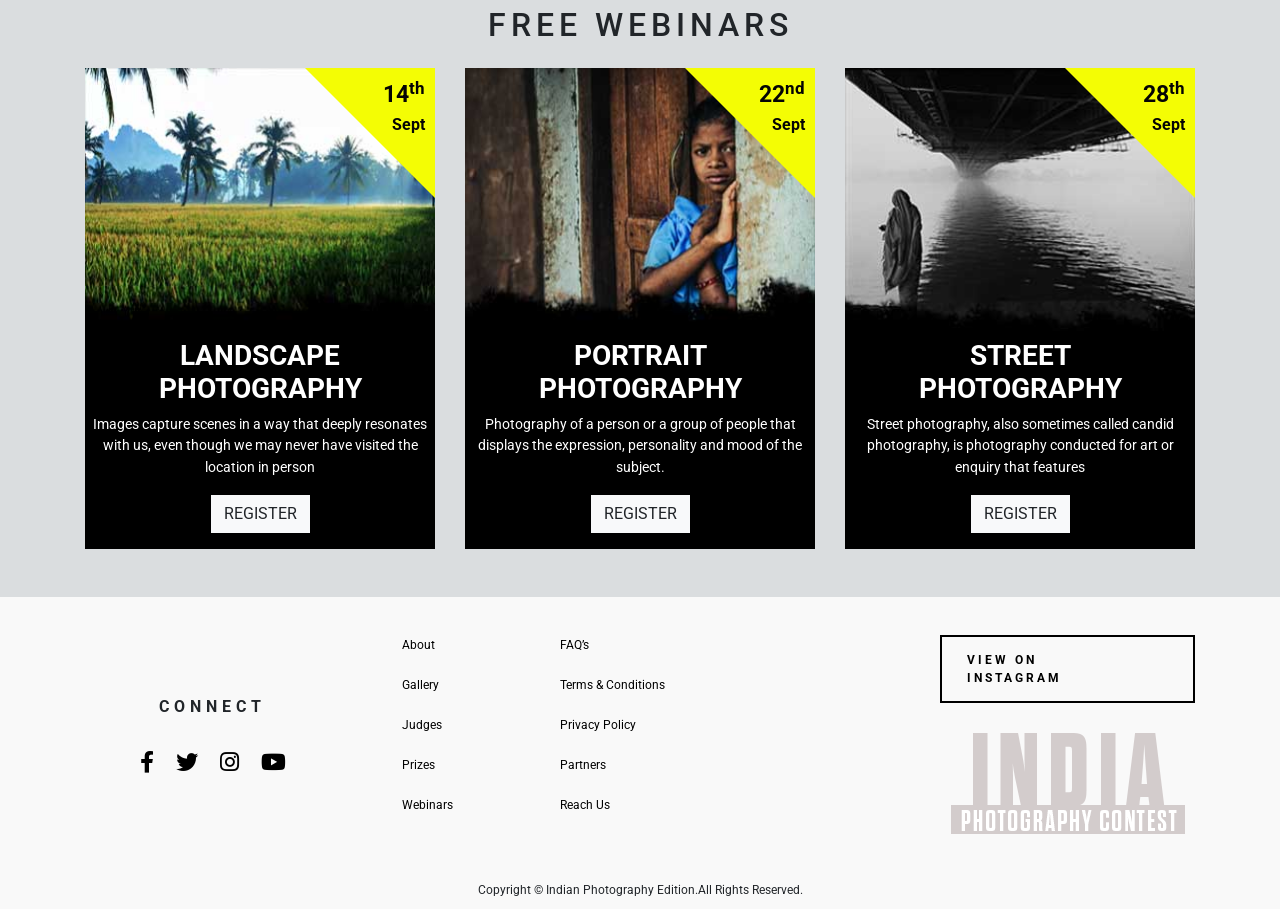
==== commit 82ddfb5b: "IPC website font change gallery page tab 4 and add space" ====
--- a/index.html
+++ b/index.html
@@ -5,6 +5,7 @@
   <meta charset="utf-8">
   <meta name="viewport" content="width=device-width, initial-scale=1, shrink-to-fit=no">
   <link rel="icon" href="./images/favicon.png" type="image/png">
+  <link href="https://fonts.googleapis.com/css2?family=Roboto:ital,wght@0,300;0,400;0,500;0,700;0,900;1,300;1,400;1,500;1,700;1,900&display=swap" rel="stylesheet">
   <link rel="stylesheet" href="https://cdnjs.cloudflare.com/ajax/libs/font-awesome/5.13.0/css/all.min.css">
   <link rel="stylesheet" href="./css/bootstrap.min.css">
   <link rel="stylesheet" href="./css/owl.carousel.min.css">
--- a/css/style.min.css
+++ b/css/style.min.css
@@ -1,2 +1,2 @@
-@font-face{font-family:"Century Gothic";src:url("../fonts/CenturyGothic-Bold.eot");src:url("../fonts/CenturyGothic-Bold.eot?#iefix") format("embedded-opentype"),url("../fonts/CenturyGothic-Bold.woff2") format("woff2"),url("../fonts/CenturyGothic-Bold.woff") format("woff"),url("../fonts/CenturyGothic-Bold.ttf") format("truetype"),url("../fonts/CenturyGothic-Bold.svg#CenturyGothic-Bold") format("svg");font-weight:bold;font-style:normal}@font-face{font-family:"Century Gothic";src:url("../fonts/CenturyGothic-Bold.eot");src:url("../fonts/CenturyGothic-Bold.eot?#iefix") format("embedded-opentype"),url("../fonts/CenturyGothic-Bold.woff2") format("woff2"),url("../fonts/CenturyGothic-Bold.woff") format("woff"),url("../fonts/CenturyGothic-Bold.ttf") format("truetype"),url("../fonts/CenturyGothic-Bold.svg#CenturyGothic-Bold") format("svg");font-weight:500;font-style:normal}@font-face{font-family:"Century Gothic";src:url("../fonts/CenturyGothic.eot");src:url("../fonts/CenturyGothic.eot?#iefix") format("embedded-opentype"),url("../fonts/CenturyGothic.woff2") format("woff2"),url("../fonts/CenturyGothic.woff") format("woff"),url("../fonts/CenturyGothic.ttf") format("truetype"),url("../fonts/CenturyGothic.svg#CenturyGothic") format("svg");font-weight:normal;font-style:normal}@font-face{font-family:'Dharma Gothic E';src:url("../fonts/DharmaGothicE-ExLight.eot");src:local("Dharma Gothic E ExLight"),local("DharmaGothicE-ExLight"),url("../fonts/DharmaGothicE-ExLight.eot?#iefix") format("embedded-opentype"),url("../fonts/DharmaGothicE-ExLight.woff2") format("woff2"),url("../fonts/DharmaGothicE-ExLight.woff") format("woff"),url("../fonts/DharmaGothicE-ExLight.ttf") format("truetype");font-weight:200;font-style:normal;font-display:swap}@font-face{font-family:'Dharma Gothic E';src:url("../fonts/DharmaGothicE-RegularItalic.eot");src:local("Dharma Gothic E Regular Italic"),local("DharmaGothicE-RegularItalic"),url("../fonts/DharmaGothicE-RegularItalic.eot?#iefix") format("embedded-opentype"),url("../fonts/DharmaGothicE-RegularItalic.woff2") format("woff2"),url("../fonts/DharmaGothicE-RegularItalic.woff") format("woff"),url("../fonts/DharmaGothicE-RegularItalic.ttf") format("truetype");font-weight:normal;font-style:italic;font-display:swap}@font-face{font-family:'Dharma Gothic E';src:url("../fonts/DharmaGothicE-ExBoldItalic.eot");src:local("Dharma Gothic E ExBold Italic"),local("DharmaGothicE-ExBoldItalic"),url("../fonts/DharmaGothicE-ExBoldItalic.eot?#iefix") format("embedded-opentype"),url("../fonts/DharmaGothicE-ExBoldItalic.woff2") format("woff2"),url("../fonts/DharmaGothicE-ExBoldItalic.woff") format("woff"),url("../fonts/DharmaGothicE-ExBoldItalic.ttf") format("truetype");font-weight:800;font-style:italic;font-display:swap}@font-face{font-family:'Dharma Gothic E';src:url("../fonts/DharmaGothicE-HeavyItalic.eot");src:local("Dharma Gothic E Heavy Italic"),local("DharmaGothicE-HeavyItalic"),url("../fonts/DharmaGothicE-HeavyItalic.eot?#iefix") format("embedded-opentype"),url("../fonts/DharmaGothicE-HeavyItalic.woff2") format("woff2"),url("../fonts/DharmaGothicE-HeavyItalic.woff") format("woff"),url("../fonts/DharmaGothicE-HeavyItalic.ttf") format("truetype");font-weight:900;font-style:italic;font-display:swap}@font-face{font-family:'Dharma Gothic E';src:url("../fonts/DharmaGothicE-ExLightItalic.eot");src:local("Dharma Gothic E ExLight Italic"),local("DharmaGothicE-ExLightItalic"),url("../fonts/DharmaGothicE-ExLightItalic.eot?#iefix") format("embedded-opentype"),url("../fonts/DharmaGothicE-ExLightItalic.woff2") format("woff2"),url("../fonts/DharmaGothicE-ExLightItalic.woff") format("woff"),url("../fonts/DharmaGothicE-ExLightItalic.ttf") format("truetype");font-weight:200;font-style:italic;font-display:swap}@font-face{font-family:'Dharma Gothic E';src:url("../fonts/DharmaGothicE-ExBold.eot");src:local("Dharma Gothic E ExBold"),local("DharmaGothicE-ExBold"),url("../fonts/DharmaGothicE-ExBold.eot?#iefix") format("embedded-opentype"),url("../fonts/DharmaGothicE-ExBold.woff2") format("woff2"),url("../fonts/DharmaGothicE-ExBold.woff") format("woff"),url("../fonts/DharmaGothicE-ExBold.ttf") format("truetype");font-weight:800;font-style:normal;font-display:swap}@font-face{font-family:'Dharma Gothic E';src:url("../fonts/DharmaGothicE-Bold.eot");src:local("Dharma Gothic E Bold"),local("DharmaGothicE-Bold"),url("../fonts/DharmaGothicE-Bold.eot?#iefix") format("embedded-opentype"),url("../fonts/DharmaGothicE-Bold.woff2") format("woff2"),url("../fonts/DharmaGothicE-Bold.woff") format("woff"),url("../fonts/DharmaGothicE-Bold.ttf") format("truetype");font-weight:bold;font-style:normal;font-display:swap}@font-face{font-family:'Dharma Gothic E';src:url("../fonts/DharmaGothicE-Light.eot");src:local("Dharma Gothic E Light"),local("DharmaGothicE-Light"),url("../fonts/DharmaGothicE-Light.eot?#iefix") format("embedded-opentype"),url("../fonts/DharmaGothicE-Light.woff2") format("woff2"),url("../fonts/DharmaGothicE-Light.woff") format("woff"),url("../fonts/DharmaGothicE-Light.ttf") format("truetype");font-weight:300;font-style:normal;font-display:swap}@font-face{font-family:'Dharma Gothic E';src:url("../fonts/DharmaGothicE-Heavy.eot");src:local("Dharma Gothic E Heavy"),local("DharmaGothicE-Heavy"),url("../fonts/DharmaGothicE-Heavy.eot?#iefix") format("embedded-opentype"),url("../fonts/DharmaGothicE-Heavy.woff2") format("woff2"),url("../fonts/DharmaGothicE-Heavy.woff") format("woff"),url("../fonts/DharmaGothicE-Heavy.ttf") format("truetype");font-weight:900;font-style:normal;font-display:swap}@font-face{font-family:'Dharma Gothic E';src:url("../fonts/DharmaGothicE-LightItalic.eot");src:local("Dharma Gothic E Light Italic"),local("DharmaGothicE-LightItalic"),url("../fonts/DharmaGothicE-LightItalic.eot?#iefix") format("embedded-opentype"),url("../fonts/DharmaGothicE-LightItalic.woff2") format("woff2"),url("../fonts/DharmaGothicE-LightItalic.woff") format("woff"),url("../fonts/DharmaGothicE-LightItalic.ttf") format("truetype");font-weight:300;font-style:italic;font-display:swap}@font-face{font-family:'Dharma Gothic E';src:url("../fonts/DharmaGothicE-Regular.eot");src:local("Dharma Gothic E Regular"),local("DharmaGothicE-Regular"),url("../fonts/DharmaGothicE-Regular.eot?#iefix") format("embedded-opentype"),url("../fonts/DharmaGothicE-Regular.woff2") format("woff2"),url("../fonts/DharmaGothicE-Regular.woff") format("woff"),url("../fonts/DharmaGothicE-Regular.ttf") format("truetype");font-weight:normal;font-style:normal;font-display:swap}html{margin:0;padding:0}body{font-family:'Century Gothic';margin:0;padding:0}body h1,body h2,body h3,body h4,body h5,body h6{font-family:'Century Gothic'}body p{font-family:'Century Gothic';font-size:0.9rem}body .bg-black{background:#000;color:#fff}body .letter-spacing-5{letter-spacing:5px}body .btn{font-size:16px;font-family:'Century Gothic';border-radius:0;font-weight:400}body .btn.btn-lg{font-size:20px;font-weight:bold}body .btn.btn-dark{background-color:#2f2f31;border-color:#2f2f31;color:#fff}body .btn.btn-primary{background-color:#756aee;border-color:#756aee;color:#fff}body .cursor{margin-left:5px;opacity:1;animation:blink 0.7s infinite}@keyframes blink{0%{opacity:0}100%{opacity:1}}body header.mainHeader nav.navbar{transition:all 0.5s linear;position:fixed;top:0;left:0;right:0;padding:0;z-index:3}body header.mainHeader nav.navbar a.navbar-brand{padding:0px 0;margin:20px 0}@media (max-width: 767px){body header.mainHeader nav.navbar a.navbar-brand{margin:10px 0}}body header.mainHeader nav.navbar button.navbar-toggler{border:0 none;outline:none;position:absolute;right:0}body header.mainHeader nav.navbar span.logo{display:block;position:relative;overflow:hidden}@media (max-width: 767px){body header.mainHeader nav.navbar span.logo{margin-left:5px}body header.mainHeader nav.navbar span.logo img{max-width:135px}}body header.mainHeader nav.navbar span.logo .logo-light{opacity:1;transition:all 0.5s linear;height:101px}@media (max-width: 991px){body header.mainHeader nav.navbar span.logo .logo-light{height:50px}}body header.mainHeader nav.navbar span.logo .logo-dark{position:absolute;top:0;left:0;opacity:0;transition:all 0.5s linear;height:101px}@media (max-width: 991px){body header.mainHeader nav.navbar span.logo .logo-dark{height:50px}}body header.mainHeader nav.navbar .navbar-toggler-icon{background-image:url("data:image/svg+xml,%3csvg xmlns='http://www.w3.org/2000/svg' width='30' height='30' viewBox='0 0 30 30'%3e%3cpath stroke='rgba(255, 255, 255, 1)' stroke-linecap='round' stroke-miterlimit='10' stroke-width='2' d='M4 7h22M4 15h22M4 23h22'/%3e%3c/svg%3e")}@media (max-width: 991px){body header.mainHeader nav.navbar .navbar-collapse{background:rgba(255,255,255,0.8);padding-top:15px;padding-bottom:15px;position:absolute;top:100%;right:0;left:0}}body header.mainHeader nav.navbar .navbar-collapse ul.navbar-nav .nav-item>.nav-link{transition:color 0.5s linear;font-family:'Dharma Gothic E';color:#fff;font-size:25px;font-weight:200;line-height:25px;padding:8px 12px;transition:all 0.3s linear}body header.mainHeader nav.navbar .navbar-collapse ul.navbar-nav .nav-item>.nav-link:hover{color:rgba(255,255,255,0.5)}@media (max-width: 991px){body header.mainHeader nav.navbar .navbar-collapse ul.navbar-nav .nav-item>.nav-link{padding:8px 12px;color:#000}body header.mainHeader nav.navbar .navbar-collapse ul.navbar-nav .nav-item>.nav-link:hover{color:rgba(0,0,0,0.7)}}body header.mainHeader nav.navbar .navbar-collapse ul.navbar-nav .nav-item.active>a{color:#756aee}body header.mainHeader nav.navbar .navbar-collapse ul.navbar-nav .nav-item.active>a:hover{color:rgba(117,106,238,0.85)}@media (max-width: 991px){body header.mainHeader nav.navbar .navbar-collapse ul.navbar-nav .nav-item.active>a{color:#000;background-color:rgba(0,0,0,0.02)}body header.mainHeader nav.navbar .navbar-collapse ul.navbar-nav .nav-item.active>a:hover{color:rgba(0,0,0,0.7)}}@media (min-width: 992px){body header.mainHeader nav.navbar .navbar-collapse ul.navbar-nav .nav-item.dropdown .dropdown-toggle:after{display:none}body header.mainHeader nav.navbar .navbar-collapse ul.navbar-nav .nav-item.dropdown>.dropdown-menu{display:block;opacity:0;visibility:hidden;transition:all 0.3s linear}body header.mainHeader nav.navbar .navbar-collapse ul.navbar-nav .nav-item.dropdown:hover>.dropdown-menu{opacity:1;visibility:visible}}@media (max-width: 991px){body header.mainHeader nav.navbar .navbar-collapse ul.navbar-nav .nav-item.dropdown .dropdown-menu{border-radius:0;border-left:0;border-right:0}body header.mainHeader nav.navbar .navbar-collapse ul.navbar-nav .nav-item.dropdown .dropdown-menu a.dropdown-item{font-size:13px;padding:8px 12px}}body header.mainHeader nav.navbar.sticky{background:rgba(255,255,255,0.85) !important}body header.mainHeader nav.navbar.sticky span.logo .logo-light{opacity:0;height:60px}@media (max-width: 991px){body header.mainHeader nav.navbar.sticky span.logo .logo-light{height:50px}}body header.mainHeader nav.navbar.sticky span.logo .logo-dark{height:60px;opacity:1}@media (max-width: 991px){body header.mainHeader nav.navbar.sticky span.logo .logo-dark{height:50px}}body header.mainHeader nav.navbar.sticky .navbar-toggler-icon{background-image:url("data:image/svg+xml,%3csvg xmlns='http://www.w3.org/2000/svg' width='30' height='30' viewBox='0 0 30 30'%3e%3cpath stroke='rgba(0, 0, 0, 1)' stroke-linecap='round' stroke-miterlimit='10' stroke-width='2' d='M4 7h22M4 15h22M4 23h22'/%3e%3c/svg%3e")}@media (min-width: 991px){body header.mainHeader nav.navbar.sticky ul.navbar-nav .nav-item>.nav-link{padding:22px 12px;color:#000}body header.mainHeader nav.navbar.sticky ul.navbar-nav .nav-item>.nav-link:hover{color:rgba(0,0,0,0.8)}body header.mainHeader nav.navbar.sticky ul.navbar-nav .nav-item.active>a{color:#756aee}body header.mainHeader nav.navbar.sticky ul.navbar-nav .nav-item.active>a:hover{color:rgba(117,106,238,0.85)}}body header.mainHeader .headerSpace{background:#fff;min-height:141px;display:block}@media (max-width: 991px){body header.mainHeader .headerSpace{min-height:68px}}@media (max-width: 767px){body header.mainHeader .headerSpace{min-height:48px}}body header.mainHeader .headerSpace nav.navbar{background:#fff !important}body header.mainHeader .headerSpace nav.navbar span.logo .logo-light{transform:translateY(-100%);opacity:0}body header.mainHeader .headerSpace nav.navbar span.logo .logo-dark{transform:translateY(0);opacity:1}body header.mainHeader .headerSpace nav.navbar .navbar-toggler-icon{background-image:url("data:image/svg+xml,%3csvg xmlns='http://www.w3.org/2000/svg' width='30' height='30' viewBox='0 0 30 30'%3e%3cpath stroke='rgba(0, 0, 0, 1)' stroke-linecap='round' stroke-miterlimit='10' stroke-width='2' d='M4 7h22M4 15h22M4 23h22'/%3e%3c/svg%3e")}@media (min-width: 991px){body header.mainHeader .headerSpace nav.navbar ul.navbar-nav .nav-item>.nav-link{padding:34px 12px;color:rgba(0,0,0,0.6)}body header.mainHeader .headerSpace nav.navbar ul.navbar-nav .nav-item>.nav-link:hover{color:#000}body header.mainHeader .headerSpace nav.navbar ul.navbar-nav .nav-item.active>a{color:#000}body header.mainHeader .headerSpace nav.navbar ul.navbar-nav .nav-item.active>a:hover{color:rgba(0,0,0,0.8)}}body header.mainHeader #parallax.bannerWrap{position:relative}body header.mainHeader .mainslider.owl-carousel{position:relative}body header.mainHeader .mainslider.owl-carousel .owl-dots{position:absolute;bottom:10px;left:0;right:0;z-index:2;text-align:center}body header.mainHeader .mainslider.owl-carousel .owl-dots button.owl-dot{outline:none;width:10px;height:10px;border-radius:50%;margin:0 5px;background-color:rgba(255,255,255,0.5)}body header.mainHeader .mainslider.owl-carousel .owl-dots button.owl-dot.active{background-color:#fff}body header.mainHeader .mainslider.owl-carousel .owl-item .banner{height:auto;position:relative;z-index:-1;padding:100vh 0 0;background-repeat:no-repeat;background-position:center;background-size:cover}body header.mainHeader .mainslider.owl-carousel .owl-item .banner .banner-content{position:absolute;bottom:13%;left:0;right:0;top:auto;z-index:3;text-align:center;opacity:0;transition:all 0.4s linear 0.5s}body header.mainHeader .mainslider.owl-carousel .owl-item .banner .banner-content h3{text-align:center;background-color:rgba(255,255,255,0.5);color:#000;display:inline-block;padding:10px 15px;text-transform:uppercase}body header.mainHeader .mainslider.owl-carousel .owl-item .banner .banner-content .btn.btn-outline-light{border-width:3px;border-color:#fff;border-style:solid;background-color:rgba(0,0,0,0.7);width:194px;height:60px;font-family:'Dharma Gothic E';font-weight:bold;font-size:50px;text-transform:uppercase;line-height:normal;letter-spacing:3px;padding:0 10px;transition:all 0.3s linear}@media (max-width: 767px){body header.mainHeader .mainslider.owl-carousel .owl-item .banner .banner-content .btn.btn-outline-light{width:auto;border-width:2px;font-size:26px;height:36px;line-height:36px}}body header.mainHeader .mainslider.owl-carousel .owl-item .banner .banner-content .btn.btn-outline-light:hover,body header.mainHeader .mainslider.owl-carousel .owl-item .banner .banner-content .btn.btn-outline-light:focus{background-color:#fff;border-color:#fff;color:#000}@media (max-width: 767px){body header.mainHeader .mainslider.owl-carousel .owl-item .banner .banner-content{left:0;right:0;text-align:center}body header.mainHeader .mainslider.owl-carousel .owl-item .banner .banner-content h3{padding:5px 10px;font-size:18px}}body header.mainHeader .mainslider.owl-carousel .owl-item.active .banner .banner-content{bottom:10%;opacity:1}body footer.main-footer.footer{background-color:#f9f9f9;padding-top:38px}body footer.main-footer.footer .footer_text h6{text-align:center;letter-spacing:5px;font-weight:bold}body footer.main-footer.footer .footer_text ul.footersocialLink{margin:30px 0 0;padding:0;list-style:none;display:flex;justify-content:center}body footer.main-footer.footer .footer_text ul.footersocialLink li:nth-of-type(1n+2){margin-left:22px}body footer.main-footer.footer .footer_text ul.footersocialLink li a{text-decoration:none;font-size:22px;color:#000}body footer.main-footer.footer .footerLinks ul{margin:0;padding:0;list-style:none}@media (max-width: 767px){body footer.main-footer.footer .footerLinks ul{display:flex;flex-wrap:wrap;justify-content:center}}body footer.main-footer.footer .footerLinks ul li{margin:0 0 26px;padding:0;line-height:12px}@media (max-width: 767px){body footer.main-footer.footer .footerLinks ul li{flex:0 0 auto;margin:10px}}body footer.main-footer.footer .footerLinks ul li a{text-decoration:none;font-size:12px;font-weight:normal;line-height:14px;color:#000}body footer.main-footer.footer .footerLinks ul .copyrightWrap{text-align:center}body footer.main-footer.footer .footerLinks ul .copyrightWrap span:nth-of-type(1n+2){margin:0 5px}body footer.main-footer.footer .footer_logo_col{text-align:center}body footer.main-footer.footer .footer_logo_col .footer_logo{display:inline-block}body footer.main-footer.footer .footer_logo_col .footer_logo img{display:block}@media (max-width: 767px){body footer.main-footer.footer .footer_logo_col .footer_logo img{max-height:75px}}body footer.main-footer.footer .instagram-block{margin-bottom:30px}@media (max-width: 767px){body footer.main-footer.footer .instagram-block{text-align:center;margin-bottom:15px}}body footer.main-footer.footer .instagram-block a{display:block;border:2px solid #000;color:#000;text-decoration:none;letter-spacing:3px;font-weight:bold;font-size:12px;padding:14px 25px;text-align:left}@media (max-width: 767px){body footer.main-footer.footer .instagram-block a{display:inline-block;border-width:1px}}body footer.main-footer.footer .copyrightWrap{margin-top:30px;padding:10px 0 10px;text-align:center;font-size:12px}@media (max-width: 767px){body footer.main-footer.footer .copyrightWrap{margin-top:5px}body footer.main-footer.footer .copyrightWrap span{display:inline-block}}body section.scroll{background-color:#fff;padding:38px 0 0;position:relative;z-index:1}@media (max-width: 991px){body section.scroll{padding-top:30px}}@media (max-width: 767px){body section.scroll{padding-top:15px}}body section.scroll .main-Section.main-Section-3 .featuredThumb{position:relative}body section.scroll .main-Section.main-Section-3 .featuredThumb h6{position:absolute;bottom:0px;right:0px;left:0;top:auto;text-align:center;color:#fff;z-index:1;margin:0;padding:10px 10px;font-weight:normal;font-size:16px}body section.scroll .main-Section.main-Section-5 .featuredThumb{min-height:100%}body section.scroll .main-Section.main-Section-5 .featuredThumb .thumbBox{min-height:100%;padding:20px}body section.scroll .main-Section.main-Section-5 .featuredThumb .thumbBox.thumbBox-1{background-color:#c5b203}body section.scroll .main-Section.main-Section-5 .featuredThumb .thumbBox.thumbBox-2{background-color:#007580}body section.scroll .main-Section.main-Section-5 .featuredThumb .thumbBox.thumbBox-3{background-color:#f5416c}@media (max-width: 767px){body section.scroll .main-Section.main-Section-5 .featuredThumb .thumbBox{padding:10px}}body section.scroll .main-Section.main-Section-5 .featuredThumb .thumbBox h5{font-size:31px;color:#fdfcfc;font-weight:bold;text-transform:uppercase}body section.scroll .main-Section.main-Section-5 .featuredThumb .thumbBox h5 sup{top:-7px}body section.scroll .main-Section.main-Section-5 .featuredThumb .thumbBox h5:after{content:"";background-color:#d7d7d7;display:block;height:4px;margin:15px 0 0}body section.scroll .main-Section.main-Section-5 .featuredThumb .thumbBox h6{font-size:23px;color:#040404;font-weight:bold}body section.scroll .main-Section.main-Section-6{background-color:#dadddf}body section.scroll .main-Section.main-Section-6 .featuredThumb{position:relative}body section.scroll .main-Section.main-Section-6 .featuredThumb .webinar_date{position:absolute;top:0;right:0;z-index:2;font-weight:bold;color:#040404;font-size:23px;padding:10px;text-align:right}body section.scroll .main-Section.main-Section-6 .featuredThumb .webinar_date small{font-size:16px;font-weight:bold;display:block}body section.scroll .main-Section.main-Section-6 .featuredThumb .webinar_date:after{content:"";position:absolute;top:0;right:0;width:0;height:0;z-index:-1;border:65px;border-style:solid;border-color:#f4fd04 #f4fd04 transparent transparent}body section.scroll .badge_Heading{margin-bottom:15px}body section.scroll .badge_Heading span.badgeBox{color:#fff;font-weight:bold;display:inline-block;background-color:#000;padding:7px 20px;font-size:21px}@media (max-width: 767px){body section.scroll .badge_Heading span.badgeBox{font-size:16px;padding:5px 10px}}body section.scroll .about-Section.main-Section-1 span.badge.badge-dark{background-color:#000;vertical-align:1px;padding:4px 6px;border-radius:50%;margin-right:8px}body section.scroll .about-Section.main-Section-5 ul{list-style:none;margin:0;padding:0}@media (min-width: 576px){body section.scroll .about-Section.main-Section-5 ul{display:flex;justify-content:flex-start;flex-wrap:wrap}}body section.scroll .about-Section.main-Section-5 ul li{position:relative;margin:0 0 30px;padding:0}@media (min-width: 992px){body section.scroll .about-Section.main-Section-5 ul li{flex:0 0 33.33%;width:33.33%;padding:0 30px 0}body section.scroll .about-Section.main-Section-5 ul li:after{width:4px;position:absolute;top:0;right:-2px;bottom:0;background-color:#000;content:""}body section.scroll .about-Section.main-Section-5 ul li:nth-of-type(3n+3):after{display:none}}@media (min-width: 576px) and (max-width: 991px){body section.scroll .about-Section.main-Section-5 ul li{flex:0 0 50%;width:50%;padding:0 30px 0}body section.scroll .about-Section.main-Section-5 ul li:after{width:4px;position:absolute;top:0;right:-2px;bottom:0;background-color:#000;content:""}body section.scroll .about-Section.main-Section-5 ul li:nth-of-type(2n+2):after{display:none}}
+@font-face{font-family:'Dharma Gothic E';src:url("../fonts/DharmaGothicE-ExLight.eot");src:local("Dharma Gothic E ExLight"),local("DharmaGothicE-ExLight"),url("../fonts/DharmaGothicE-ExLight.eot?#iefix") format("embedded-opentype"),url("../fonts/DharmaGothicE-ExLight.woff2") format("woff2"),url("../fonts/DharmaGothicE-ExLight.woff") format("woff"),url("../fonts/DharmaGothicE-ExLight.ttf") format("truetype");font-weight:200;font-style:normal;font-display:swap}@font-face{font-family:'Dharma Gothic E';src:url("../fonts/DharmaGothicE-RegularItalic.eot");src:local("Dharma Gothic E Regular Italic"),local("DharmaGothicE-RegularItalic"),url("../fonts/DharmaGothicE-RegularItalic.eot?#iefix") format("embedded-opentype"),url("../fonts/DharmaGothicE-RegularItalic.woff2") format("woff2"),url("../fonts/DharmaGothicE-RegularItalic.woff") format("woff"),url("../fonts/DharmaGothicE-RegularItalic.ttf") format("truetype");font-weight:normal;font-style:italic;font-display:swap}@font-face{font-family:'Dharma Gothic E';src:url("../fonts/DharmaGothicE-ExBoldItalic.eot");src:local("Dharma Gothic E ExBold Italic"),local("DharmaGothicE-ExBoldItalic"),url("../fonts/DharmaGothicE-ExBoldItalic.eot?#iefix") format("embedded-opentype"),url("../fonts/DharmaGothicE-ExBoldItalic.woff2") format("woff2"),url("../fonts/DharmaGothicE-ExBoldItalic.woff") format("woff"),url("../fonts/DharmaGothicE-ExBoldItalic.ttf") format("truetype");font-weight:800;font-style:italic;font-display:swap}@font-face{font-family:'Dharma Gothic E';src:url("../fonts/DharmaGothicE-HeavyItalic.eot");src:local("Dharma Gothic E Heavy Italic"),local("DharmaGothicE-HeavyItalic"),url("../fonts/DharmaGothicE-HeavyItalic.eot?#iefix") format("embedded-opentype"),url("../fonts/DharmaGothicE-HeavyItalic.woff2") format("woff2"),url("../fonts/DharmaGothicE-HeavyItalic.woff") format("woff"),url("../fonts/DharmaGothicE-HeavyItalic.ttf") format("truetype");font-weight:900;font-style:italic;font-display:swap}@font-face{font-family:'Dharma Gothic E';src:url("../fonts/DharmaGothicE-ExLightItalic.eot");src:local("Dharma Gothic E ExLight Italic"),local("DharmaGothicE-ExLightItalic"),url("../fonts/DharmaGothicE-ExLightItalic.eot?#iefix") format("embedded-opentype"),url("../fonts/DharmaGothicE-ExLightItalic.woff2") format("woff2"),url("../fonts/DharmaGothicE-ExLightItalic.woff") format("woff"),url("../fonts/DharmaGothicE-ExLightItalic.ttf") format("truetype");font-weight:200;font-style:italic;font-display:swap}@font-face{font-family:'Dharma Gothic E';src:url("../fonts/DharmaGothicE-ExBold.eot");src:local("Dharma Gothic E ExBold"),local("DharmaGothicE-ExBold"),url("../fonts/DharmaGothicE-ExBold.eot?#iefix") format("embedded-opentype"),url("../fonts/DharmaGothicE-ExBold.woff2") format("woff2"),url("../fonts/DharmaGothicE-ExBold.woff") format("woff"),url("../fonts/DharmaGothicE-ExBold.ttf") format("truetype");font-weight:800;font-style:normal;font-display:swap}@font-face{font-family:'Dharma Gothic E';src:url("../fonts/DharmaGothicE-Bold.eot");src:local("Dharma Gothic E Bold"),local("DharmaGothicE-Bold"),url("../fonts/DharmaGothicE-Bold.eot?#iefix") format("embedded-opentype"),url("../fonts/DharmaGothicE-Bold.woff2") format("woff2"),url("../fonts/DharmaGothicE-Bold.woff") format("woff"),url("../fonts/DharmaGothicE-Bold.ttf") format("truetype");font-weight:bold;font-style:normal;font-display:swap}@font-face{font-family:'Dharma Gothic E';src:url("../fonts/DharmaGothicE-Light.eot");src:local("Dharma Gothic E Light"),local("DharmaGothicE-Light"),url("../fonts/DharmaGothicE-Light.eot?#iefix") format("embedded-opentype"),url("../fonts/DharmaGothicE-Light.woff2") format("woff2"),url("../fonts/DharmaGothicE-Light.woff") format("woff"),url("../fonts/DharmaGothicE-Light.ttf") format("truetype");font-weight:300;font-style:normal;font-display:swap}@font-face{font-family:'Dharma Gothic E';src:url("../fonts/DharmaGothicE-Heavy.eot");src:local("Dharma Gothic E Heavy"),local("DharmaGothicE-Heavy"),url("../fonts/DharmaGothicE-Heavy.eot?#iefix") format("embedded-opentype"),url("../fonts/DharmaGothicE-Heavy.woff2") format("woff2"),url("../fonts/DharmaGothicE-Heavy.woff") format("woff"),url("../fonts/DharmaGothicE-Heavy.ttf") format("truetype");font-weight:900;font-style:normal;font-display:swap}@font-face{font-family:'Dharma Gothic E';src:url("../fonts/DharmaGothicE-LightItalic.eot");src:local("Dharma Gothic E Light Italic"),local("DharmaGothicE-LightItalic"),url("../fonts/DharmaGothicE-LightItalic.eot?#iefix") format("embedded-opentype"),url("../fonts/DharmaGothicE-LightItalic.woff2") format("woff2"),url("../fonts/DharmaGothicE-LightItalic.woff") format("woff"),url("../fonts/DharmaGothicE-LightItalic.ttf") format("truetype");font-weight:300;font-style:italic;font-display:swap}@font-face{font-family:'Dharma Gothic E';src:url("../fonts/DharmaGothicE-Regular.eot");src:local("Dharma Gothic E Regular"),local("DharmaGothicE-Regular"),url("../fonts/DharmaGothicE-Regular.eot?#iefix") format("embedded-opentype"),url("../fonts/DharmaGothicE-Regular.woff2") format("woff2"),url("../fonts/DharmaGothicE-Regular.woff") format("woff"),url("../fonts/DharmaGothicE-Regular.ttf") format("truetype");font-weight:normal;font-style:normal;font-display:swap}html{margin:0;padding:0}body{font-family:'Roboto', sans-serif;margin:0;padding:0}body h1,body h2,body h3,body h4,body h5,body h6{font-family:'Roboto', sans-serif}body p{font-family:'Roboto', sans-serif;font-size:0.9rem}body .bg-black{background:#000;color:#fff}body .letter-spacing-5{letter-spacing:5px}body .btn{font-size:16px;font-family:'Roboto', sans-serif;border-radius:0;font-weight:400}body .btn.btn-lg{font-size:20px;font-weight:bold}body .btn.btn-dark{background-color:#2f2f31;border-color:#2f2f31;color:#fff}body .cursor{margin-left:5px;opacity:1;animation:blink 0.7s infinite}@keyframes blink{0%{opacity:0}100%{opacity:1}}body header.mainHeader nav.navbar{transition:all 0.5s linear;position:fixed;top:0;left:0;right:0;padding:0;z-index:3}body header.mainHeader nav.navbar a.navbar-brand{padding:0px 0;margin:20px 0}@media (max-width: 767px){body header.mainHeader nav.navbar a.navbar-brand{margin:10px 0}}body header.mainHeader nav.navbar button.navbar-toggler{border:0 none;outline:none;position:absolute;right:0}body header.mainHeader nav.navbar span.logo{display:block;position:relative;overflow:hidden}@media (max-width: 767px){body header.mainHeader nav.navbar span.logo{margin-left:5px}body header.mainHeader nav.navbar span.logo img{max-width:135px}}body header.mainHeader nav.navbar span.logo .logo-light{opacity:1;transition:all 0.5s linear;height:101px}@media (max-width: 991px){body header.mainHeader nav.navbar span.logo .logo-light{height:50px}}body header.mainHeader nav.navbar span.logo .logo-dark{position:absolute;top:0;left:0;opacity:0;transition:all 0.5s linear;height:101px}@media (max-width: 991px){body header.mainHeader nav.navbar span.logo .logo-dark{height:50px}}body header.mainHeader nav.navbar .navbar-toggler-icon{background-image:url("data:image/svg+xml,%3csvg xmlns='http://www.w3.org/2000/svg' width='30' height='30' viewBox='0 0 30 30'%3e%3cpath stroke='rgba(255, 255, 255, 1)' stroke-linecap='round' stroke-miterlimit='10' stroke-width='2' d='M4 7h22M4 15h22M4 23h22'/%3e%3c/svg%3e")}@media (max-width: 991px){body header.mainHeader nav.navbar .navbar-collapse{background:rgba(255,255,255,0.8);padding-top:15px;padding-bottom:15px;position:absolute;top:100%;right:0;left:0}}body header.mainHeader nav.navbar .navbar-collapse ul.navbar-nav .nav-item>.nav-link{transition:color 0.5s linear;font-family:'Dharma Gothic E';color:#fff;font-size:25px;font-weight:200;line-height:25px;padding:8px 12px;transition:all 0.3s linear}body header.mainHeader nav.navbar .navbar-collapse ul.navbar-nav .nav-item>.nav-link:hover{color:rgba(255,255,255,0.5)}@media (max-width: 991px){body header.mainHeader nav.navbar .navbar-collapse ul.navbar-nav .nav-item>.nav-link{padding:8px 12px;color:#000}body header.mainHeader nav.navbar .navbar-collapse ul.navbar-nav .nav-item>.nav-link:hover{color:rgba(0,0,0,0.7)}}body header.mainHeader nav.navbar .navbar-collapse ul.navbar-nav .nav-item.active>a{color:#756aee}body header.mainHeader nav.navbar .navbar-collapse ul.navbar-nav .nav-item.active>a:hover{color:rgba(117,106,238,0.85)}@media (max-width: 991px){body header.mainHeader nav.navbar .navbar-collapse ul.navbar-nav .nav-item.active>a{color:#000;background-color:rgba(0,0,0,0.02)}body header.mainHeader nav.navbar .navbar-collapse ul.navbar-nav .nav-item.active>a:hover{color:rgba(0,0,0,0.7)}}@media (min-width: 992px){body header.mainHeader nav.navbar .navbar-collapse ul.navbar-nav .nav-item.dropdown .dropdown-toggle:after{display:none}body header.mainHeader nav.navbar .navbar-collapse ul.navbar-nav .nav-item.dropdown>.dropdown-menu{display:block;opacity:0;visibility:hidden;transition:all 0.3s linear}body header.mainHeader nav.navbar .navbar-collapse ul.navbar-nav .nav-item.dropdown:hover>.dropdown-menu{opacity:1;visibility:visible}}@media (max-width: 991px){body header.mainHeader nav.navbar .navbar-collapse ul.navbar-nav .nav-item.dropdown .dropdown-menu{border-radius:0;border-left:0;border-right:0}body header.mainHeader nav.navbar .navbar-collapse ul.navbar-nav .nav-item.dropdown .dropdown-menu a.dropdown-item{font-size:13px;padding:8px 12px}}body header.mainHeader nav.navbar.sticky{background:rgba(255,255,255,0.85) !important}body header.mainHeader nav.navbar.sticky span.logo .logo-light{opacity:0;height:60px}@media (max-width: 991px){body header.mainHeader nav.navbar.sticky span.logo .logo-light{height:50px}}body header.mainHeader nav.navbar.sticky span.logo .logo-dark{height:60px;opacity:1}@media (max-width: 991px){body header.mainHeader nav.navbar.sticky span.logo .logo-dark{height:50px}}body header.mainHeader nav.navbar.sticky .navbar-toggler-icon{background-image:url("data:image/svg+xml,%3csvg xmlns='http://www.w3.org/2000/svg' width='30' height='30' viewBox='0 0 30 30'%3e%3cpath stroke='rgba(0, 0, 0, 1)' stroke-linecap='round' stroke-miterlimit='10' stroke-width='2' d='M4 7h22M4 15h22M4 23h22'/%3e%3c/svg%3e")}@media (min-width: 991px){body header.mainHeader nav.navbar.sticky ul.navbar-nav .nav-item>.nav-link{padding:22px 12px;color:#000}body header.mainHeader nav.navbar.sticky ul.navbar-nav .nav-item>.nav-link:hover{color:rgba(0,0,0,0.8)}body header.mainHeader nav.navbar.sticky ul.navbar-nav .nav-item.active>a{color:#756aee}body header.mainHeader nav.navbar.sticky ul.navbar-nav .nav-item.active>a:hover{color:rgba(117,106,238,0.85)}}body header.mainHeader .headerSpace{background:#fff;min-height:141px;display:block}@media (max-width: 991px){body header.mainHeader .headerSpace{min-height:68px}}@media (max-width: 767px){body header.mainHeader .headerSpace{min-height:48px}}body header.mainHeader .headerSpace nav.navbar{background:#fff !important}body header.mainHeader .headerSpace nav.navbar span.logo .logo-light{transform:translateY(-100%);opacity:0}body header.mainHeader .headerSpace nav.navbar span.logo .logo-dark{transform:translateY(0);opacity:1}body header.mainHeader .headerSpace nav.navbar .navbar-toggler-icon{background-image:url("data:image/svg+xml,%3csvg xmlns='http://www.w3.org/2000/svg' width='30' height='30' viewBox='0 0 30 30'%3e%3cpath stroke='rgba(0, 0, 0, 1)' stroke-linecap='round' stroke-miterlimit='10' stroke-width='2' d='M4 7h22M4 15h22M4 23h22'/%3e%3c/svg%3e")}@media (min-width: 991px){body header.mainHeader .headerSpace nav.navbar ul.navbar-nav .nav-item>.nav-link{padding:34px 12px;color:rgba(0,0,0,0.6)}body header.mainHeader .headerSpace nav.navbar ul.navbar-nav .nav-item>.nav-link:hover{color:#000}body header.mainHeader .headerSpace nav.navbar ul.navbar-nav .nav-item.active>a{color:#000}body header.mainHeader .headerSpace nav.navbar ul.navbar-nav .nav-item.active>a:hover{color:rgba(0,0,0,0.8)}}body header.mainHeader #parallax.bannerWrap{position:relative}body header.mainHeader .mainslider.owl-carousel{position:relative}body header.mainHeader .mainslider.owl-carousel .owl-dots{position:absolute;bottom:10px;left:0;right:0;z-index:2;text-align:center}body header.mainHeader .mainslider.owl-carousel .owl-dots button.owl-dot{outline:none;width:10px;height:10px;border-radius:50%;margin:0 5px;background-color:rgba(255,255,255,0.5)}body header.mainHeader .mainslider.owl-carousel .owl-dots button.owl-dot.active{background-color:#fff}body header.mainHeader .mainslider.owl-carousel .owl-item .banner{height:auto;position:relative;z-index:-1;padding:100vh 0 0;background-repeat:no-repeat;background-position:center;background-size:cover}body header.mainHeader .mainslider.owl-carousel .owl-item .banner .banner-content{position:absolute;bottom:13%;left:0;right:0;top:auto;z-index:3;text-align:center;opacity:0;transition:all 0.4s linear 0.5s}body header.mainHeader .mainslider.owl-carousel .owl-item .banner .banner-content h3{text-align:center;background-color:rgba(255,255,255,0.5);color:#000;display:inline-block;padding:10px 15px;text-transform:uppercase}body header.mainHeader .mainslider.owl-carousel .owl-item .banner .banner-content .btn.btn-outline-light{border-width:3px;border-color:#fff;border-style:solid;background-color:rgba(0,0,0,0.7);width:194px;height:60px;font-family:'Dharma Gothic E';font-weight:bold;font-size:50px;text-transform:uppercase;line-height:normal;letter-spacing:3px;padding:0 10px;transition:all 0.3s linear}@media (max-width: 767px){body header.mainHeader .mainslider.owl-carousel .owl-item .banner .banner-content .btn.btn-outline-light{width:auto;border-width:2px;font-size:26px;height:36px;line-height:36px}}body header.mainHeader .mainslider.owl-carousel .owl-item .banner .banner-content .btn.btn-outline-light:hover,body header.mainHeader .mainslider.owl-carousel .owl-item .banner .banner-content .btn.btn-outline-light:focus{background-color:#fff;border-color:#fff;color:#000}@media (max-width: 767px){body header.mainHeader .mainslider.owl-carousel .owl-item .banner .banner-content{left:0;right:0;text-align:center}body header.mainHeader .mainslider.owl-carousel .owl-item .banner .banner-content h3{padding:5px 10px;font-size:18px}}body header.mainHeader .mainslider.owl-carousel .owl-item.active .banner .banner-content{bottom:10%;opacity:1}body.register-page .bannerWrap{position:relative}body.register-page .bannerWrap h3{position:absolute;z-index:3;left:0;right:0;top:50%;transform:translateY(-50%);text-align:center;padding:0 10px;color:#fff;font-size:40px;font-weight:normal}body footer.main-footer.footer{background-color:#f9f9f9;padding-top:38px}body footer.main-footer.footer .footer_text h6{text-align:center;letter-spacing:5px;font-weight:bold}body footer.main-footer.footer .footer_text ul.footersocialLink{margin:30px 0 0;padding:0;list-style:none;display:flex;justify-content:center}body footer.main-footer.footer .footer_text ul.footersocialLink li:nth-of-type(1n+2){margin-left:22px}body footer.main-footer.footer .footer_text ul.footersocialLink li a{text-decoration:none;font-size:22px;color:#000}body footer.main-footer.footer .footerLinks ul{margin:0;padding:0;list-style:none}@media (max-width: 991px){body footer.main-footer.footer .footerLinks ul{display:flex;flex-wrap:wrap;justify-content:center}}body footer.main-footer.footer .footerLinks ul li{margin:0 0 26px;padding:0;line-height:12px}@media (max-width: 991px){body footer.main-footer.footer .footerLinks ul li{flex:0 0 auto;margin:10px}}body footer.main-footer.footer .footerLinks ul li a{text-decoration:none;font-size:12px;font-weight:normal;line-height:14px;color:#000}body footer.main-footer.footer .footerLinks ul .copyrightWrap{text-align:center}body footer.main-footer.footer .footerLinks ul .copyrightWrap span:nth-of-type(1n+2){margin:0 5px}body footer.main-footer.footer .footer_logo_col{text-align:center}body footer.main-footer.footer .footer_logo_col .footer_logo{display:inline-block}body footer.main-footer.footer .footer_logo_col .footer_logo img{display:block}@media (max-width: 991px){body footer.main-footer.footer .footer_logo_col .footer_logo img{max-height:75px}}body footer.main-footer.footer .instagram-block{margin-bottom:30px}@media (max-width: 991px){body footer.main-footer.footer .instagram-block{text-align:center;margin-bottom:15px}}body footer.main-footer.footer .instagram-block a{display:block;border:2px solid #000;color:#000;text-decoration:none;letter-spacing:3px;font-weight:bold;font-size:12px;padding:14px 25px;text-align:left}@media (max-width: 991px){body footer.main-footer.footer .instagram-block a{display:inline-block;border-width:1px}}body footer.main-footer.footer .copyrightWrap{margin-top:30px;padding:10px 0 10px;text-align:center;font-size:12px}@media (max-width: 991px){body footer.main-footer.footer .copyrightWrap{margin-top:5px}body footer.main-footer.footer .copyrightWrap span{display:inline-block}}body section.scroll{background-color:#fff;padding:38px 0 0;position:relative;z-index:1}@media (max-width: 991px){body section.scroll{padding-top:30px}}@media (max-width: 767px){body section.scroll{padding-top:15px}}body section.scroll .badge_Heading{margin-bottom:15px}body section.scroll .badge_Heading span.badgeBox{color:#fff;font-weight:bold;display:inline-block;background-color:#000;padding:7px 20px;font-size:21px}@media (max-width: 767px){body section.scroll .badge_Heading span.badgeBox{font-size:16px;padding:5px 10px}}body section.scroll .badge_Heading span.badgeBox.badgeBox-greay{padding:7px 10px;background-color:#c2c2c2}body section.scroll .main-Section.main-Section-3 .featuredThumb{position:relative}body section.scroll .main-Section.main-Section-3 .featuredThumb h6{position:absolute;bottom:0px;right:0px;left:0;top:auto;text-align:center;color:#fff;z-index:1;margin:0;padding:10px 10px;font-weight:normal;font-size:16px}body section.scroll .main-Section.main-Section-5 .featuredThumb{min-height:100%}body section.scroll .main-Section.main-Section-5 .featuredThumb .thumbBox{min-height:100%;padding:20px}body section.scroll .main-Section.main-Section-5 .featuredThumb .thumbBox.thumbBox-1{background-color:#c5b203}body section.scroll .main-Section.main-Section-5 .featuredThumb .thumbBox.thumbBox-2{background-color:#007580}body section.scroll .main-Section.main-Section-5 .featuredThumb .thumbBox.thumbBox-3{background-color:#f5416c}@media (max-width: 767px){body section.scroll .main-Section.main-Section-5 .featuredThumb .thumbBox{padding:10px}}body section.scroll .main-Section.main-Section-5 .featuredThumb .thumbBox h5{font-size:31px;color:#fdfcfc;font-weight:bold;text-transform:uppercase}body section.scroll .main-Section.main-Section-5 .featuredThumb .thumbBox h5 sup{top:-7px}body section.scroll .main-Section.main-Section-5 .featuredThumb .thumbBox h5:after{content:"";background-color:#d7d7d7;display:block;height:4px;margin:15px 0 0}body section.scroll .main-Section.main-Section-5 .featuredThumb .thumbBox h6{font-size:23px;color:#040404;font-weight:bold}body section.scroll .main-Section.main-Section-6{background-color:#dadddf}body section.scroll .main-Section.main-Section-6 .featuredThumb{position:relative}body section.scroll .main-Section.main-Section-6 .featuredThumb .webinar_date{position:absolute;top:0;right:0;z-index:2;font-weight:bold;color:#040404;font-size:23px;padding:10px;text-align:right}body section.scroll .main-Section.main-Section-6 .featuredThumb .webinar_date small{font-size:16px;font-weight:bold;display:block}body section.scroll .main-Section.main-Section-6 .featuredThumb .webinar_date:after{content:"";position:absolute;top:0;right:0;width:0;height:0;z-index:-1;border:65px;border-style:solid;border-color:#f4fd04 #f4fd04 transparent transparent}body section.scroll .main-Section.about-Section.main-Section-1 span.badge.badge-dark{background-color:#000;vertical-align:1px;padding:4px 6px;border-radius:50%;margin-right:8px}body section.scroll .main-Section.about-Section.main-Section-5 ul{list-style:none;margin:0;padding:0}@media (min-width: 576px){body section.scroll .main-Section.about-Section.main-Section-5 ul{display:flex;justify-content:flex-start;flex-wrap:wrap}}body section.scroll .main-Section.about-Section.main-Section-5 ul li{position:relative;margin:0 0 30px;padding:0}@media (min-width: 992px){body section.scroll .main-Section.about-Section.main-Section-5 ul li{flex:0 0 33.33%;width:33.33%;padding:0 30px 0}body section.scroll .main-Section.about-Section.main-Section-5 ul li:after{width:4px;position:absolute;top:0;right:-2px;bottom:0;background-color:#000;content:""}body section.scroll .main-Section.about-Section.main-Section-5 ul li:nth-of-type(3n+3):after{display:none}}@media (min-width: 576px) and (max-width: 991px){body section.scroll .main-Section.about-Section.main-Section-5 ul li{flex:0 0 50%;width:50%;padding:0 30px 0}body section.scroll .main-Section.about-Section.main-Section-5 ul li:after{width:4px;position:absolute;top:0;right:-2px;bottom:0;background-color:#000;content:""}body section.scroll .main-Section.about-Section.main-Section-5 ul li:nth-of-type(2n+2):after{display:none}}body section.scroll .main-Section.art-space-content .isotope .isotope-item{display:block;margin:0 0 0;padding:0 0px;width:auto;height:220px}@media (max-width: 767px){body section.scroll .main-Section.art-space-content .isotope .isotope-item{height:100px}}body section.scroll .main-Section.art-space-content .isotope .isotope-item img{max-width:100%;max-height:100%;display:block;margin:0}body section.scroll .main-Section.art-space-content .art-spacesFilter{margin-top:15px;margin-bottom:30px}body section.scroll .main-Section.art-space-content .art-spacesFilter .row.justify-content-center{margin-left:-5px;margin-right:-5px}body section.scroll .main-Section.art-space-content .art-spacesFilter .row.justify-content-center>[class*="col"]{padding-left:5px;padding-right:5px}body section.scroll .main-Section.art-space-content .art-spacesFilter .row.justify-content-center>[class*="col"] .catBox.filter-button{border-radius:0px;background-color:#c2c2c2;font-size:16px;font-weight:normal;color:#fff}@media (max-width: 767px){body section.scroll .main-Section.art-space-content .art-spacesFilter .row.justify-content-center>[class*="col"] .catBox.filter-button{font-size:12px;margin-bottom:10px;padding:4px 8px}}body section.scroll .main-Section.art-space-content .art-spacesFilter .row.justify-content-center>[class*="col"] .catBox.filter-button.active{background-color:#000}body section.scroll .main-Section.content-register form .form-group .form-control{border-width:0 0 1px;border-color:#000;border-radius:0;padding-left:0;padding-right:0;outline:none;box-shadow:none;color:#020202;font-size:14px;font-weight:normal}body section.scroll .main-Section.content-register form .form-group input::-webkit-input-placeholder{color:currentColor;opacity:1}body section.scroll .main-Section.content-register form .form-group input:-moz-placeholder{color:currentColor;opacity:1}body section.scroll .main-Section.content-register form .form-group input::-moz-placeholder{color:currentColor;opacity:1}body section.scroll .main-Section.content-register form .form-group input:-ms-input-placeholder{color:currentColor;opacity:1}body section.scroll .main-Section.content-register form .btn.btn-dark{border-radius:0px;background-color:#000;border-color:#000;color:#fff;padding-left:20px;padding-right:20px;margin-top:20px}body section.scroll .main-Section.content-register .custom-control-label:before{border-color:#000;box-shadow:none}body section.scroll .main-Section.content-register .custom-control-label:after{box-shadow:none}body section.scroll .main-Section.content-register .custom-control-input:checked ~ .custom-control-label:before{background-color:#000;border-color:#000;outline:none;box-shadow:none}body section.scroll .main-Section.content-login h3.joinIn{font-weight:normal}body section.scroll .main-Section.content-login form .form-group .form-control{border-width:1px;border-color:#000;border-radius:7px;padding:0px 12px;height:40px;outline:none;box-shadow:none;color:#020202;font-size:14px;font-weight:normal}body section.scroll .main-Section.content-login form .form-group input::-webkit-input-placeholder{color:currentColor;opacity:1}body section.scroll .main-Section.content-login form .form-group input:-moz-placeholder{color:currentColor;opacity:1}body section.scroll .main-Section.content-login form .form-group input::-moz-placeholder{color:currentColor;opacity:1}body section.scroll .main-Section.content-login form .form-group input:-ms-input-placeholder{color:currentColor;opacity:1}body section.scroll .main-Section.content-login form p{color:#000;margin-bottom:5px}body section.scroll .main-Section.content-login form p a{color:#000;text-decoration:none;font-weight:bold}body section.scroll .main-Section.content-login form p a:hover{color:rgba(117,106,238,0.85)}body section.scroll .main-Section.content-login form .btn.btn-dark{border-radius:0px;background-color:#000;border-color:#000;color:#fff;padding-left:20px;padding-right:20px;margin-top:20px}body section.scroll .main-Section.content-login form .btn.btn-light{padding-left:20px;padding-right:20px;margin-top:20px}body section.scroll .main-Section.content-login .custom-control-label:before{border-color:#000;box-shadow:none}body section.scroll .main-Section.content-login .custom-control-label:after{box-shadow:none}body section.scroll .main-Section.content-login .custom-control-input:checked ~ .custom-control-label:before{background-color:#000;border-color:#000;outline:none;box-shadow:none}body section.scroll .main-Section.content-forgot-password h3.joinIn{font-weight:normal}body section.scroll .main-Section.content-forgot-password h3.joinIn:after{margin-top:5px;background-color:#d7d7d7;content:"";height:3px;display:block}body section.scroll .main-Section.content-forgot-password form .form-control{border-width:1px;border-color:#000;border-radius:7px;padding:0px 12px;height:40px;outline:none;box-shadow:none;color:#020202;font-size:14px;font-weight:normal}body section.scroll .main-Section.content-forgot-password form input::-webkit-input-placeholder{color:currentColor;opacity:1}body section.scroll .main-Section.content-forgot-password form input:-moz-placeholder{color:currentColor;opacity:1}body section.scroll .main-Section.content-forgot-password form input::-moz-placeholder{color:currentColor;opacity:1}body section.scroll .main-Section.content-forgot-password form input:-ms-input-placeholder{color:currentColor;opacity:1}body section.scroll .main-Section.content-forgot-password form p{color:#000;margin-bottom:5px}body section.scroll .main-Section.content-forgot-password form p a{color:#000;text-decoration:none;font-weight:bold}body section.scroll .main-Section.content-forgot-password form p a:hover{color:rgba(117,106,238,0.85)}body section.scroll .main-Section.content-forgot-password form .btn.btn-dark{border-radius:0px;background-color:#000;border-color:#000;color:#fff;padding-left:20px;padding-right:20px}body section.scroll .main-Section.content-forgot-password form .btn.btn-light{padding-left:20px;padding-right:20px}body section.scroll .main-Section.content-forgot-password .custom-control-label:before{border-color:#000;box-shadow:none}body section.scroll .main-Section.content-forgot-password .custom-control-label:after{box-shadow:none}body section.scroll .main-Section.content-forgot-password .custom-control-input:checked ~ .custom-control-label:before{background-color:#000;border-color:#000;outline:none;box-shadow:none}body section.scroll .main-Section.content-partners .company_row{margin-bottom:30px}body section.scroll .main-Section.my-profile-Section .list-unstyled{margin-top:0px}body section.scroll .main-Section.my-profile-Section .list-unstyled li{margin-bottom:15px}body section.scroll .main-Section.my-profile-Section .list-unstyled li a{color:#c4b5b5}body section.scroll .main-Section.my-profile-Section .btn.btn-dark{background-color:#000;border-color:#000;color:#fff}body section.scroll .main-Section.my-profile-Section .btn.btn-dark:focus,body section.scroll .main-Section.my-profile-Section .btn.btn-dark:active,body section.scroll .main-Section.my-profile-Section .btn.btn-dark:hover{background:#2f2f31;border-color:#2f2f31;color:#fff}body section.scroll .main-Section.my-profile-Section .btn.btn-light{background-color:#a1a1a1;border-color:#a1a1a1;color:#fff}body section.scroll .main-Section.my-profile-Section .btn.btn-light:focus,body section.scroll .main-Section.my-profile-Section .btn.btn-light:active,body section.scroll .main-Section.my-profile-Section .btn.btn-light:hover{background:#2f2f31;border-color:#2f2f31;color:#fff}body section.scroll .main-Section.edit-profile-details .list-unstyled{margin-top:35px}body section.scroll .main-Section.edit-profile-details .list-unstyled li{margin-top:15px}body section.scroll .main-Section.edit-profile-details .btn.btn-dark{background-color:#000;border-color:#000;color:#fff}body section.scroll .main-Section.edit-profile-details .btn.btn-dark:focus,body section.scroll .main-Section.edit-profile-details .btn.btn-dark:active,body section.scroll .main-Section.edit-profile-details .btn.btn-dark:hover{background:#2f2f31;border-color:#2f2f31;color:#fff}body section.scroll .main-Section.edit-profile-details .btn.btn-light{background-color:#a1a1a1;border-color:#a1a1a1;color:#fff}body section.scroll .main-Section.edit-profile-details .btn.btn-light:focus,body section.scroll .main-Section.edit-profile-details .btn.btn-light:active,body section.scroll .main-Section.edit-profile-details .btn.btn-light:hover{background:#2f2f31;border-color:#2f2f31;color:#fff}@media (min-width: 480px){body section.scroll .main-Section.my-profile-Section .profile-photos-grid .profile_photo.profile_photo-medium{width:calc(58.333333% - 10px)}body section.scroll .main-Section.my-profile-Section .profile-photos-grid .profile_photo.profile_photo-small{width:calc(41.666667% - 10px)}}body section.scroll .main-Section.my-profile-Section .profile-photos-grid .profile_photo i{position:absolute;bottom:12px;right:12px;color:#fff;z-index:1;font-size:26px}body section.scroll .main-Section.my-profile-Section .list-unstyled{margin-top:35px}body section.scroll .main-Section.my-profile-Section .list-unstyled li{margin-top:15px}body section.scroll .main-Section.my-profile-Section .btn.btn-dark{background-color:#000;border-color:#000;color:#fff}body section.scroll .main-Section.my-profile-Section .btn.btn-dark:focus,body section.scroll .main-Section.my-profile-Section .btn.btn-dark:active,body section.scroll .main-Section.my-profile-Section .btn.btn-dark:hover{background:#2f2f31;border-color:#2f2f31;color:#fff}body section.scroll .main-Section.my-profile-Section .btn.btn-light{background-color:#a1a1a1;border-color:#a1a1a1;color:#fff}body section.scroll .main-Section.my-profile-Section .btn.btn-light:focus,body section.scroll .main-Section.my-profile-Section .btn.btn-light:active,body section.scroll .main-Section.my-profile-Section .btn.btn-light:hover{background:#2f2f31;border-color:#2f2f31;color:#fff}body section.scroll .main-Section.photoDetails-Section ul.shareSocialLink{margin:10px 0 20px;padding:0;list-style:none;display:flex;justify-content:flex-end}body section.scroll .main-Section.photoDetails-Section ul.shareSocialLink li:nth-of-type(1n+2){margin-left:10px}@media (max-width: 767px){body section.scroll .main-Section.photoDetails-Section ul.shareSocialLink li:nth-of-type(1n+2){margin-left:5px}}body section.scroll .main-Section.photoDetails-Section ul.shareSocialLink li a{text-decoration:none;font-size:16px;color:#fff;background-color:#000;display:block;width:32px;height:32px;border-radius:32px;text-align:center;line-height:32px}@media (max-width: 767px){body section.scroll .main-Section.photoDetails-Section ul.shareSocialLink li a{font-size:12px;width:26px;height:26px;line-height:26px}}body section.scroll .main-Section.photoDetails-Section .list-unstyled{margin-top:0px}@media (max-width: 767px){body section.scroll .main-Section.photoDetails-Section .list-unstyled{margin-bottom:30px}}body section.scroll .main-Section.photoDetails-Section .list-unstyled li{margin-bottom:15px}body #thankYouModal.modal .modal-dialog{max-width:640px;height:307px}body #thankYouModal.modal .modal-dialog .modal-body{max-width:640px;height:307px;background-image:url(../images/thankyoubg.jpg);color:#fff;padding:24px}body #thankYouModal.modal .modal-dialog .modal-body a{color:#fff}body #thankYouModal.modal .modal-dialog .modal-body a:hover,body #thankYouModal.modal .modal-dialog .modal-body a:focus,body #thankYouModal.modal .modal-dialog .modal-body a:active{opacity:0.7}body #thankYouModal.modal .modal-dialog .modal-body .mainlogo{position:absolute;padding:0;bottom:24px;right:24px}@media (max-width: 767px){body #thankYouModal.modal .modal-dialog .modal-body .mainlogo img{height:50px}}body #thankYouModal.modal .modal-dialog .modal-body .btn.btn-dark{position:absolute;top:0;right:0;font-family:'Dharma Gothic E';font-size:20px;letter-spacing:2px;font-weight:bold}
 /*# sourceMappingURL=style.min.css.map */
